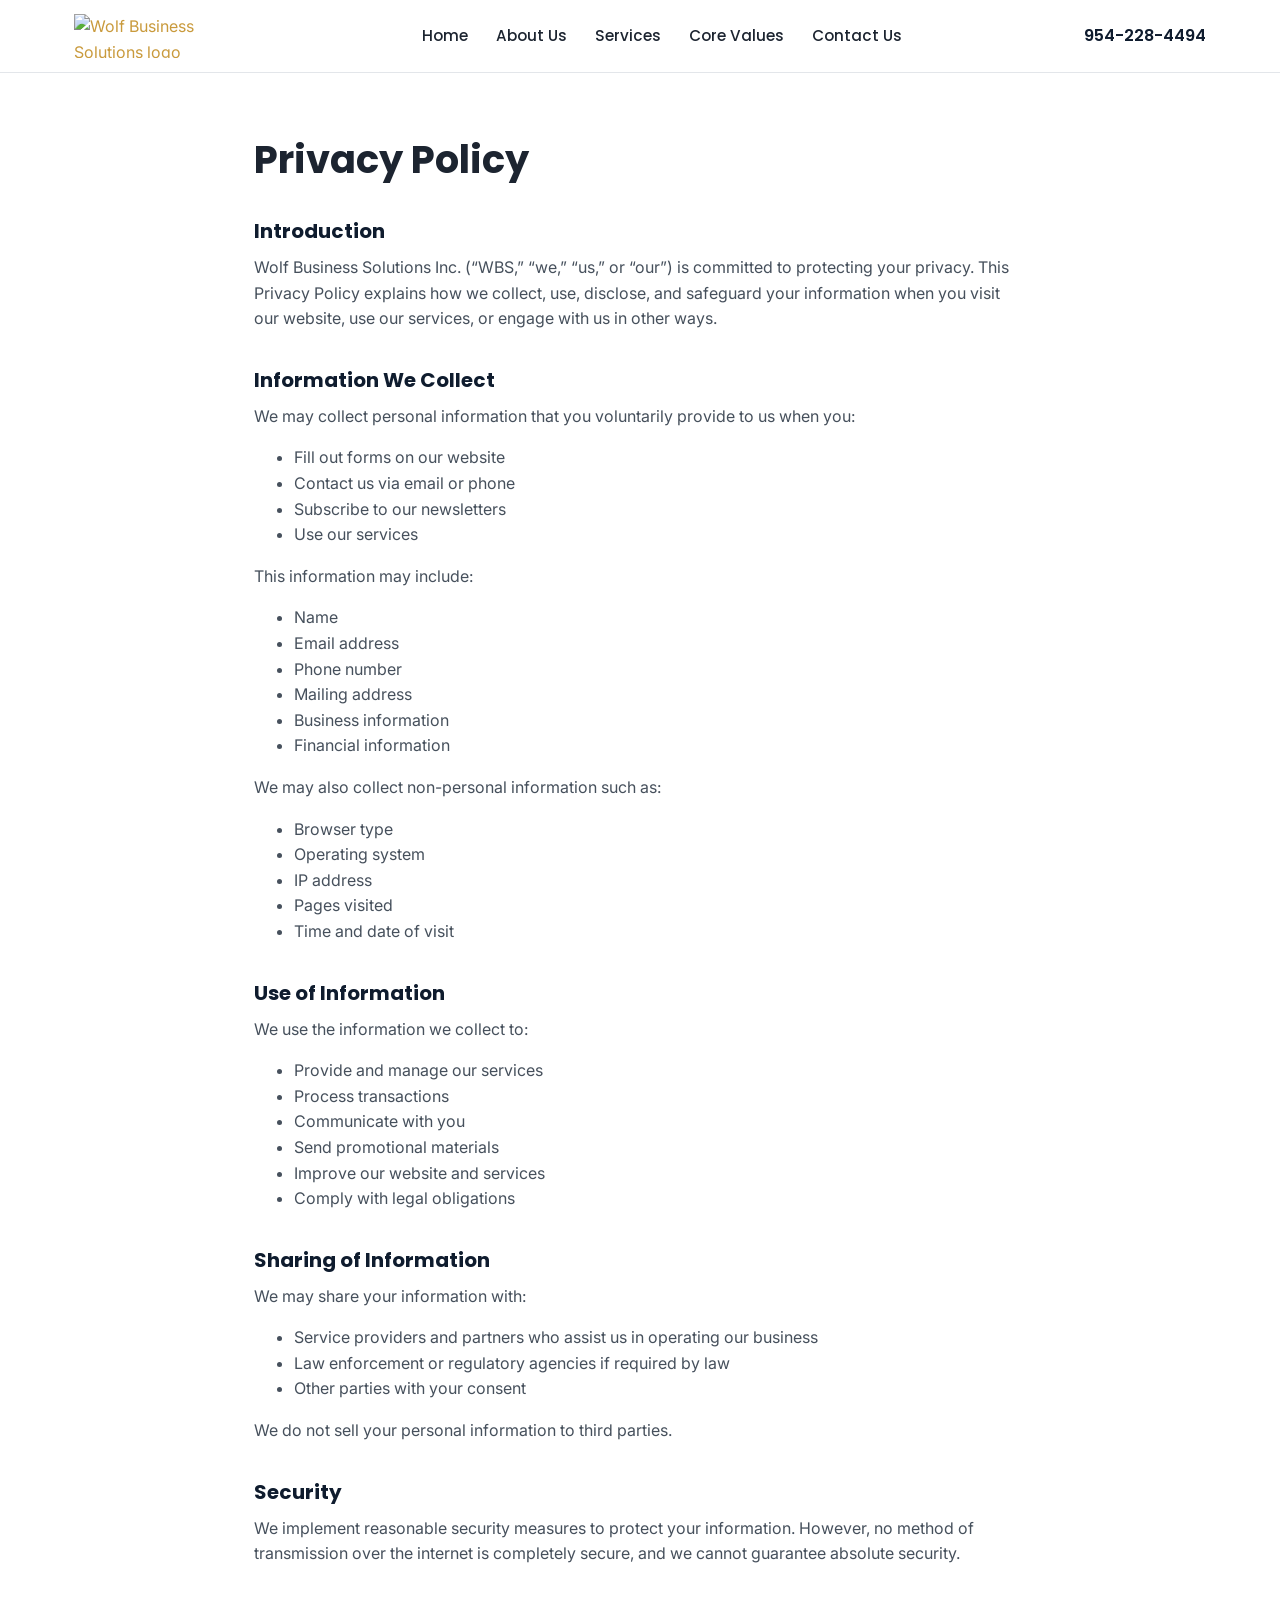
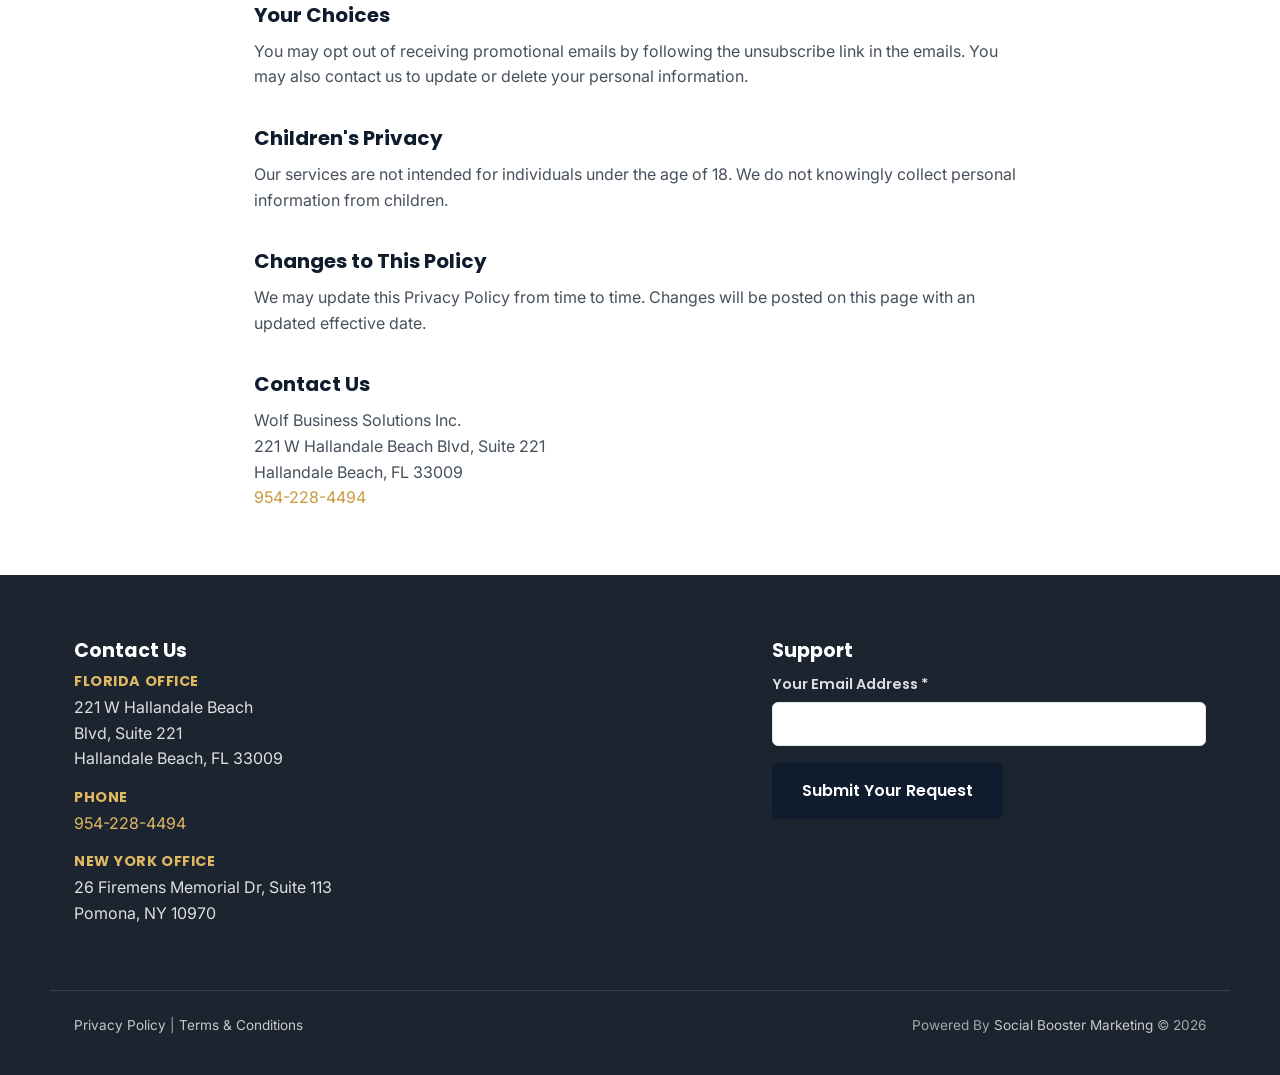
==== privacy-policy.html @ e5ed20e3 "Add privacy policy and terms & conditions pages" ====
<!DOCTYPE html>
<html lang="en">
<head>
<meta charset="UTF-8">
<meta name="viewport" content="width=device-width, initial-scale=1">
<title>Privacy Policy | Wolf Business Solutions</title>
<meta name="description" content="Privacy Policy for Wolf Business Solutions Inc.">
<link rel="canonical" href="https://wolfbusinesssolutions.com/privacy-policy/">
<link rel="icon" href="https://wolfbusinesssolutions.com/wp-content/uploads/2025/12/image-140-1.png" type="image/png">
<link rel="preconnect" href="https://fonts.googleapis.com">
<link rel="preconnect" href="https://fonts.gstatic.com" crossorigin>
<link href="https://fonts.googleapis.com/css2?family=Poppins:wght@400;500;600;700;800&family=Inter:wght@400;500;600&display=swap" rel="stylesheet">
<link rel="stylesheet" href="css/styles.css">
</head>
<body>

<a class="skip-link" href="#content">Skip to content</a>

<header class="site-header">
  <div class="container header-inner">
    <a href="/" class="logo" aria-label="Wolf Business Solutions home">
      <img src="https://wolfbusinesssolutions.com/wp-content/uploads/2025/12/Group-1597883223-3-1.png" alt="Wolf Business Solutions logo" width="180" height="48">
    </a>
    <button class="nav-toggle" id="navToggle" aria-expanded="false" aria-controls="primaryNav" aria-label="Open menu">
      <span></span><span></span><span></span>
    </button>
    <nav class="primary-nav" id="primaryNav" aria-label="Primary">
      <ul>
        <li><a href="/">Home</a></li>
        <li><a href="/#about_us">About Us</a></li>
        <li><a href="/#our_services">Services</a></li>
        <li><a href="/#core_values">Core Values</a></li>
        <li><a href="/#contact_us">Contact Us</a></li>
      </ul>
    </nav>
    <a class="header-phone" href="tel:954-228-4494">954-228-4494</a>
  </div>
</header>

<main id="content">
  <div class="container legal-page">
    <h1>Privacy Policy</h1>

    <h2>Introduction</h2>
    <p>Wolf Business Solutions Inc. (&ldquo;WBS,&rdquo; &ldquo;we,&rdquo; &ldquo;us,&rdquo; or &ldquo;our&rdquo;) is committed to protecting your privacy. This Privacy Policy explains how we collect, use, disclose, and safeguard your information when you visit our website, use our services, or engage with us in other ways.</p>

    <h2>Information We Collect</h2>
    <p>We may collect personal information that you voluntarily provide to us when you:</p>
    <ul>
      <li>Fill out forms on our website</li>
      <li>Contact us via email or phone</li>
      <li>Subscribe to our newsletters</li>
      <li>Use our services</li>
    </ul>

    <p>This information may include:</p>
    <ul>
      <li>Name</li>
      <li>Email address</li>
      <li>Phone number</li>
      <li>Mailing address</li>
      <li>Business information</li>
      <li>Financial information</li>
    </ul>

    <p>We may also collect non-personal information such as:</p>
    <ul>
      <li>Browser type</li>
      <li>Operating system</li>
      <li>IP address</li>
      <li>Pages visited</li>
      <li>Time and date of visit</li>
    </ul>

    <h2>Use of Information</h2>
    <p>We use the information we collect to:</p>
    <ul>
      <li>Provide and manage our services</li>
      <li>Process transactions</li>
      <li>Communicate with you</li>
      <li>Send promotional materials</li>
      <li>Improve our website and services</li>
      <li>Comply with legal obligations</li>
    </ul>

    <h2>Sharing of Information</h2>
    <p>We may share your information with:</p>
    <ul>
      <li>Service providers and partners who assist us in operating our business</li>
      <li>Law enforcement or regulatory agencies if required by law</li>
      <li>Other parties with your consent</li>
    </ul>
    <p>We do not sell your personal information to third parties.</p>

    <h2>Security</h2>
    <p>We implement reasonable security measures to protect your information. However, no method of transmission over the internet is completely secure, and we cannot guarantee absolute security.</p>

    <h2>Your Choices</h2>
    <p>You may opt out of receiving promotional emails by following the unsubscribe link in the emails. You may also contact us to update or delete your personal information.</p>

    <h2>Children's Privacy</h2>
    <p>Our services are not intended for individuals under the age of 18. We do not knowingly collect personal information from children.</p>

    <h2>Changes to This Policy</h2>
    <p>We may update this Privacy Policy from time to time. Changes will be posted on this page with an updated effective date.</p>

    <h2>Contact Us</h2>
    <address>
      Wolf Business Solutions Inc.<br>
      221 W Hallandale Beach Blvd, Suite 221<br>
      Hallandale Beach, FL 33009<br>
      <a href="tel:954-228-4494">954-228-4494</a>
    </address>
  </div>
</main>

<footer class="site-footer">
  <div class="container footer-inner">
    <div class="footer-col">
      <h3>Contact Us</h3>
      <h4>Florida Office</h4>
      <p>221 W Hallandale Beach<br>Blvd, Suite 221<br>Hallandale Beach, FL 33009</p>
      <h4>Phone</h4>
      <p><a href="tel:954-228-4494">954-228-4494</a></p>
      <h4>New York Office</h4>
      <p>26 Firemens Memorial Dr, Suite 113<br>Pomona, NY 10970</p>
    </div>
    <div class="footer-col">
      <h3>Support</h3>
      <form class="wbs-form footer-form" id="supportForm" novalidate>
        <div class="field">
          <label for="supportEmail">Your Email Address <span aria-hidden="true">*</span></label>
          <input type="email" id="supportEmail" name="supportEmail" autocomplete="email" required>
        </div>
        <button type="submit" class="btn btn-secondary">Submit Your Request</button>
        <p class="form-status" id="supportFormStatus" role="status" aria-live="polite"></p>
      </form>
    </div>
  </div>
  <div class="container footer-bottom">
    <p class="footer-links"><a href="privacy-policy.html">Privacy Policy</a> | <a href="terms-conditions.html">Terms &amp; Conditions</a></p>
    <p class="footer-credit">Powered By <a href="https://socialboostermarketing.com/" target="_blank" rel="noopener">Social Booster Marketing</a> &copy; <span id="year">2026</span></p>
  </div>
</footer>

<script src="js/main.js" defer></script>
</body>
</html>
---- css/styles.css ----
/* ==========================================================================
   Wolf Business Solutions -- rebuilt static site
   ========================================================================== */

:root {
  --color-navy: #0f1c2e;
  --color-navy-light: #16283f;
  --color-gold: #c99a3c;
  --color-gold-light: #e0b862;
  --color-white: #ffffff;
  --color-ink: #1c2430;
  --color-body: #46505c;
  --color-bg-alt: #f6f7f9;
  --color-border: #e3e6ea;

  --font-display: 'Poppins', 'Segoe UI', sans-serif;
  --font-body: 'Inter', 'Segoe UI', sans-serif;

  --max-width: 1180px;
  --radius: 10px;
  --shadow: 0 12px 30px rgba(15, 28, 46, 0.10);
}

* { box-sizing: border-box; }
html { scroll-behavior: smooth; }

body {
  margin: 0;
  font-family: var(--font-body);
  color: var(--color-body);
  background: var(--color-white);
  line-height: 1.6;
  -webkit-font-smoothing: antialiased;
}

img { max-width: 100%; height: auto; display: block; }

h1, h2, h3, h4 {
  font-family: var(--font-display);
  color: var(--color-ink);
  margin: 0 0 0.6em;
  line-height: 1.2;
}

p { margin: 0 0 1em; }

a { color: var(--color-gold); text-decoration: none; }
a:hover, a:focus-visible { text-decoration: underline; }

.container {
  max-width: var(--max-width);
  margin-inline: auto;
  padding-inline: 24px;
}

/* Skip link */
.skip-link {
  position: absolute;
  left: -999px;
  top: auto;
  background: var(--color-navy);
  color: var(--color-white);
  padding: 12px 20px;
  z-index: 1000;
  border-radius: 0 0 6px 0;
}
.skip-link:focus {
  left: 0;
  top: 0;
}

/* Focus visibility */
a:focus-visible,
button:focus-visible,
input:focus-visible {
  outline: 3px solid var(--color-gold);
  outline-offset: 2px;
}

/* Buttons */
.btn {
  display: inline-block;
  font-family: var(--font-display);
  font-weight: 600;
  font-size: 1rem;
  padding: 14px 28px;
  border-radius: 6px;
  border: 2px solid transparent;
  cursor: pointer;
  text-decoration: none;
  transition: background-color .15s ease, color .15s ease, border-color .15s ease;
}
.btn-primary {
  background: var(--color-gold);
  color: var(--color-navy);
}
.btn-primary:hover, .btn-primary:focus-visible {
  background: var(--color-gold-light);
  text-decoration: none;
}
.btn-secondary {
  background: var(--color-navy);
  color: var(--color-white);
}
.btn-secondary:hover, .btn-secondary:focus-visible {
  background: var(--color-navy-light);
  text-decoration: none;
}
.btn-block { display: block; width: 100%; text-align: center; }

/* ==========================================================================
   Header
   ========================================================================== */
.site-header {
  position: sticky;
  top: 0;
  z-index: 100;
  background: var(--color-white);
  border-bottom: 1px solid var(--color-border);
}
.header-inner {
  display: flex;
  align-items: center;
  justify-content: space-between;
  gap: 24px;
  padding-block: 14px;
}
.logo img { height: 44px; width: auto; }

.primary-nav ul {
  list-style: none;
  display: flex;
  gap: 28px;
  margin: 0;
  padding: 0;
}
.primary-nav a {
  color: var(--color-ink);
  font-weight: 500;
  font-family: var(--font-display);
  font-size: 0.95rem;
}
.primary-nav a:hover, .primary-nav a:focus-visible { color: var(--color-gold); text-decoration: none; }

.header-phone {
  font-family: var(--font-display);
  font-weight: 600;
  color: var(--color-navy);
  white-space: nowrap;
}

.nav-toggle {
  display: none;
  flex-direction: column;
  justify-content: center;
  gap: 5px;
  width: 40px;
  height: 40px;
  background: none;
  border: none;
  cursor: pointer;
}
.nav-toggle span {
  display: block;
  height: 2px;
  background: var(--color-navy);
  border-radius: 2px;
}

/* ==========================================================================
   Hero
   ========================================================================== */
.hero {
  background: linear-gradient(160deg, var(--color-navy) 0%, var(--color-navy-light) 100%);
  color: var(--color-white);
  padding-block: 72px;
}
.hero-inner {
  display: grid;
  grid-template-columns: 1.1fr 0.9fr;
  gap: 56px;
  align-items: start;
}
.hero-copy h1 {
  color: var(--color-white);
  font-size: clamp(2rem, 4vw, 2.9rem);
  margin-bottom: 0.5em;
}
.hero-accent { color: var(--color-gold-light); }
.hero-copy p {
  color: rgba(255,255,255,0.82);
  font-size: 1.05rem;
  max-width: 46ch;
  margin-bottom: 1.6em;
}

.hero-form-card {
  background: var(--color-white);
  color: var(--color-ink);
  border-radius: var(--radius);
  box-shadow: var(--shadow);
  padding: 32px;
}
.hero-form-card h3 {
  font-size: 1.4rem;
  margin-bottom: 0.4em;
}
.hero-form-card > p {
  font-size: 0.95rem;
  margin-bottom: 1.4em;
}

/* ==========================================================================
   Forms
   ========================================================================== */
.wbs-form .form-row.two-col {
  display: grid;
  grid-template-columns: 1fr 1fr;
  gap: 16px;
}
.field { margin-bottom: 16px; }
.field label {
  display: block;
  font-weight: 600;
  font-size: 0.9rem;
  color: var(--color-ink);
  margin-bottom: 6px;
  font-family: var(--font-display);
}
.field input[type="text"],
.field input[type="email"],
.field input[type="tel"] {
  width: 100%;
  padding: 11px 14px;
  border: 1px solid var(--color-border);
  border-radius: 6px;
  font-size: 1rem;
  font-family: var(--font-body);
  background: var(--color-white);
  color: var(--color-ink);
}
.field input:focus-visible {
  border-color: var(--color-gold);
}
.checkbox-field {
  display: flex;
  align-items: flex-start;
  gap: 10px;
}
.checkbox-field input[type="checkbox"] {
  margin-top: 4px;
  width: 18px;
  height: 18px;
  flex-shrink: 0;
}
.checkbox-field label {
  font-weight: 400;
  font-size: 0.82rem;
  color: var(--color-body);
  font-family: var(--font-body);
}
.form-status {
  font-size: 0.9rem;
  min-height: 1.2em;
  margin-top: 10px;
}
.form-status[data-state="success"] { color: #1b7a3d; }
.form-status[data-state="error"] { color: #b3261e; }

.form-fineprint {
  font-size: 0.75rem;
  color: #7a8291;
  margin-top: 14px;
  margin-bottom: 0;
}
.form-links {
  font-size: 0.8rem;
  margin-top: 10px;
}

/* ==========================================================================
   About
   ========================================================================== */
.about { padding-block: 88px; }
.about-inner {
  display: grid;
  grid-template-columns: 0.85fr 1.15fr;
  gap: 56px;
  align-items: center;
}
.about-media img {
  border-radius: var(--radius);
  box-shadow: var(--shadow);
}
.eyebrow {
  font-family: var(--font-display);
  color: var(--color-gold);
  font-weight: 700;
  letter-spacing: .06em;
  text-transform: uppercase;
  font-size: 0.85rem;
  margin-bottom: 0.5em;
}
.about-copy h2 { font-size: clamp(1.7rem, 3vw, 2.2rem); }
.about-copy h4 {
  margin-top: 1.6em;
  font-size: 1.1rem;
}
.check-list {
  list-style: none;
  padding: 0;
  margin: 0;
  display: grid;
  gap: 12px;
}
.check-list li {
  position: relative;
  padding-left: 30px;
  color: var(--color-body);
}
.check-list li::before {
  content: "";
  position: absolute;
  left: 0;
  top: 0.35em;
  width: 18px;
  height: 18px;
  border-radius: 50%;
  background: var(--color-gold);
  -webkit-mask: url("data:image/svg+xml,%3Csvg xmlns='http://www.w3.org/2000/svg' viewBox='0 0 16 16'%3E%3Cpath d='M6.2 11.2 3 8l-1.2 1.2L6.2 13.6 14.2 5.6 13 4.4z'/%3E%3C/svg%3E") center/60% no-repeat;
  mask: url("data:image/svg+xml,%3Csvg xmlns='http://www.w3.org/2000/svg' viewBox='0 0 16 16'%3E%3Cpath d='M6.2 11.2 3 8l-1.2 1.2L6.2 13.6 14.2 5.6 13 4.4z'/%3E%3C/svg%3E") center/60% no-repeat;
}

/* ==========================================================================
   Services / Core Values
   ========================================================================== */
.services { background: var(--color-bg-alt); padding-block: 88px; }
.core-values { padding-block: 88px; }

.section-heading { text-align: center; max-width: 640px; margin: 0 auto 48px; }
.section-heading h2 { font-size: clamp(1.7rem, 3vw, 2.2rem); }

.services-grid, .values-grid {
  display: grid;
  grid-template-columns: repeat(3, 1fr);
  gap: 24px;
}
.service-card, .value-card {
  background: var(--color-white);
  border: 1px solid var(--color-border);
  border-radius: var(--radius);
  padding: 28px;
  transition: transform .15s ease, box-shadow .15s ease;
}
.services .service-card { background: var(--color-white); }
.service-card:hover, .value-card:hover {
  transform: translateY(-4px);
  box-shadow: var(--shadow);
}
.service-card h3, .value-card h3 {
  font-size: 1.15rem;
  color: var(--color-navy);
  border-left: 3px solid var(--color-gold);
  padding-left: 12px;
}
.service-card p, .value-card p { margin: 0; font-size: 0.95rem; }

.values-cta { text-align: center; margin-top: 48px; }

/* ==========================================================================
   Quote banner
   ========================================================================== */
.quote-banner {
  background: var(--color-navy);
  color: var(--color-white);
  padding-block: 64px;
  text-align: center;
}
.quote-banner blockquote {
  margin: 0 0 20px;
  font-family: var(--font-display);
  font-size: clamp(1.2rem, 2.6vw, 1.6rem);
  font-style: italic;
  max-width: 780px;
  margin-inline: auto;
}
.quote-banner cite {
  display: block;
  margin-top: 14px;
  font-style: normal;
  font-size: 0.95rem;
  color: var(--color-gold-light);
}
.quote-phone {
  display: inline-block;
  margin-top: 12px;
  color: var(--color-gold-light);
  font-family: var(--font-display);
  font-weight: 600;
  font-size: 1.1rem;
}

/* ==========================================================================
   Footer
   ========================================================================== */
.site-footer {
  background: var(--color-ink);
  color: rgba(255,255,255,0.85);
  padding-top: 64px;
}
.footer-inner {
  display: grid;
  grid-template-columns: 1.2fr 0.8fr;
  gap: 48px;
  padding-bottom: 48px;
  border-bottom: 1px solid rgba(255,255,255,0.12);
}
.site-footer h3 {
  color: var(--color-white);
  font-size: 1.2rem;
}
.site-footer h4 {
  color: var(--color-gold-light);
  font-size: 0.9rem;
  text-transform: uppercase;
  letter-spacing: .04em;
  margin-bottom: 0.3em;
  margin-top: 1.2em;
}
.site-footer h4:first-of-type { margin-top: 0.6em; }
.site-footer a { color: var(--color-gold-light); }
.footer-form .field label { color: rgba(255,255,255,0.85); }
.footer-form input {
  background: rgba(255,255,255,0.06);
  border-color: rgba(255,255,255,0.2);
  color: var(--color-white);
}

.footer-bottom {
  display: flex;
  flex-wrap: wrap;
  justify-content: space-between;
  gap: 12px;
  padding-block: 24px;
  font-size: 0.85rem;
  color: rgba(255,255,255,0.6);
}
.footer-bottom a { color: rgba(255,255,255,0.75); }

/* ==========================================================================
   Legal pages
   ========================================================================== */
.legal-page {
  padding-block: 64px;
  max-width: 820px;
  margin-inline: auto;
}
.legal-page h1 { font-size: clamp(1.8rem, 3vw, 2.4rem); margin-bottom: 0.8em; }
.legal-page h2 { font-size: 1.25rem; margin-top: 1.8em; color: var(--color-navy); }
.legal-page address { font-style: normal; }

/* ==========================================================================
   Responsive
   ========================================================================== */
@media (max-width: 960px) {
  .hero-inner { grid-template-columns: 1fr; }
  .about-inner { grid-template-columns: 1fr; }
  .about-media { order: -1; }
  .services-grid, .values-grid { grid-template-columns: repeat(2, 1fr); }
  .footer-inner { grid-template-columns: 1fr; }
}

@media (max-width: 720px) {
  .nav-toggle { display: flex; }
  .primary-nav {
    position: absolute;
    top: 100%;
    left: 0;
    right: 0;
    background: var(--color-white);
    border-bottom: 1px solid var(--color-border);
    max-height: 0;
    overflow: hidden;
    transition: max-height .25s ease;
  }
  .primary-nav.is-open { max-height: 320px; }
  .primary-nav ul {
    flex-direction: column;
    gap: 0;
    padding: 8px 24px 16px;
  }
  .primary-nav li { border-top: 1px solid var(--color-border); }
  .primary-nav a { display: block; padding: 14px 0; }
  .header-phone { display: none; }
  .services-grid, .values-grid { grid-template-columns: 1fr; }
  .wbs-form .form-row.two-col { grid-template-columns: 1fr; }
}

/* Reduced motion */
@media (prefers-reduced-motion: reduce) {
  html { scroll-behavior: auto; }
  * { transition-duration: 0.01ms !important; animation-duration: 0.01ms !important; }
}
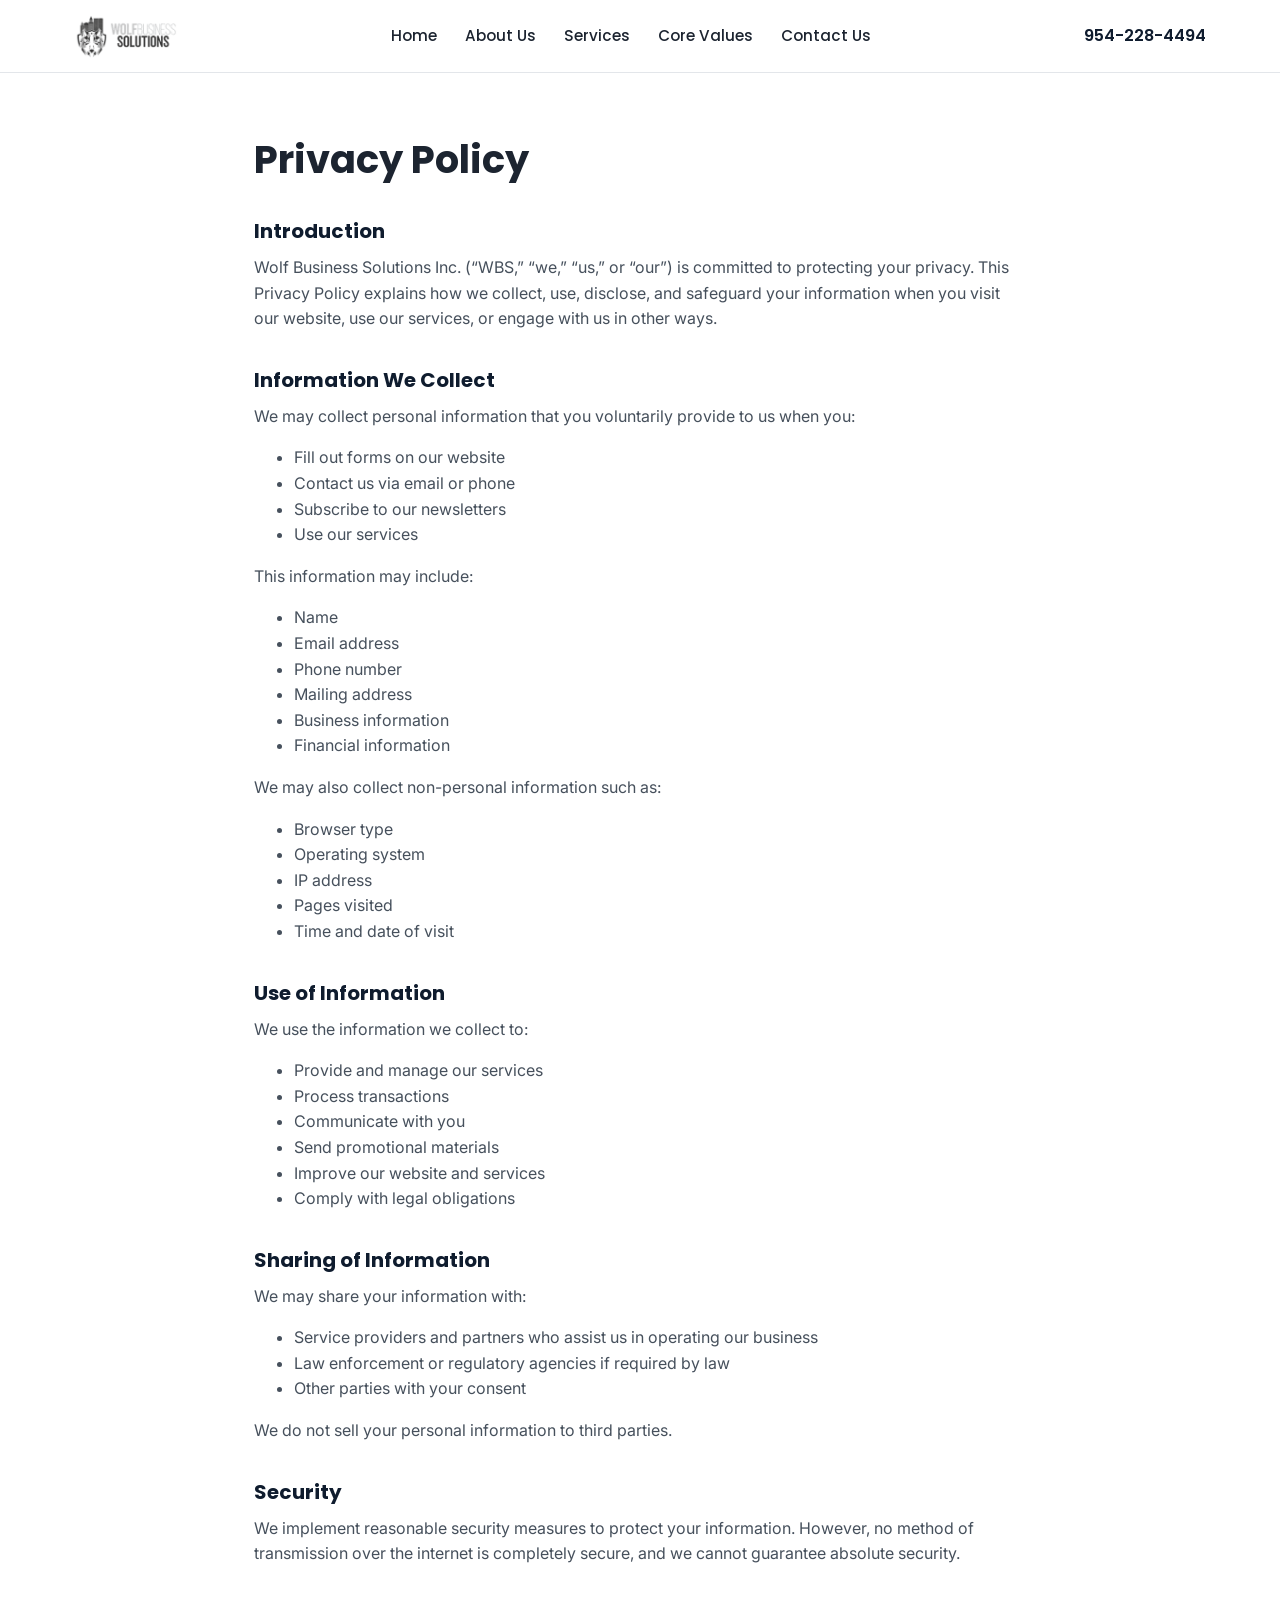
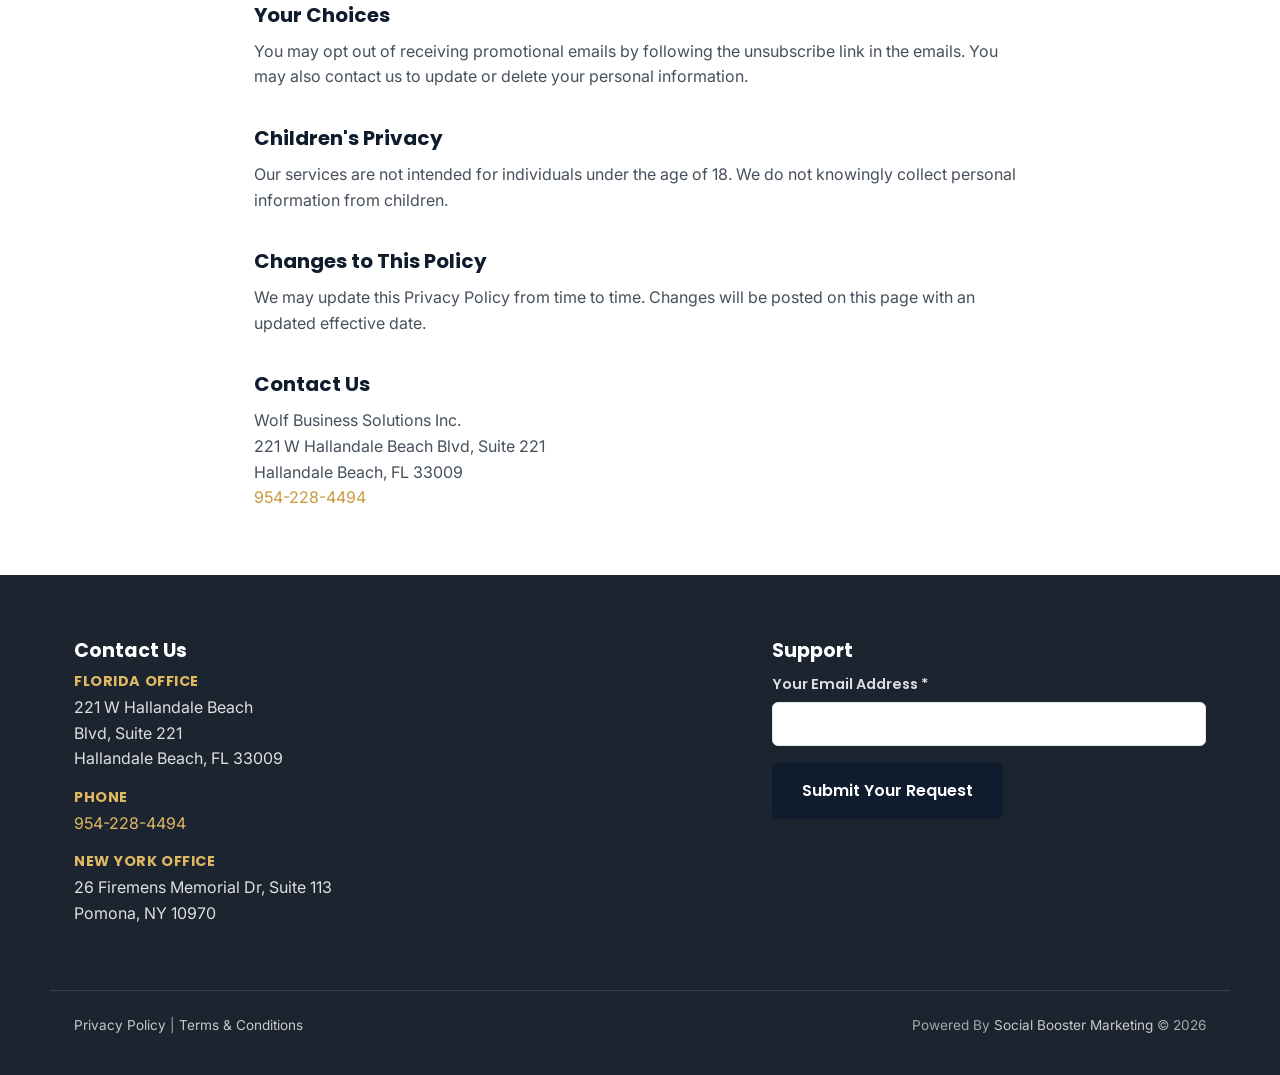
==== commit bbd8e516: "Point legal pages at self-hosted assets, update README" ====
--- a/privacy-policy.html
+++ b/privacy-policy.html
@@ -6,7 +6,7 @@
 <title>Privacy Policy | Wolf Business Solutions</title>
 <meta name="description" content="Privacy Policy for Wolf Business Solutions Inc.">
 <link rel="canonical" href="https://wolfbusinesssolutions.com/privacy-policy/">
-<link rel="icon" href="https://wolfbusinesssolutions.com/wp-content/uploads/2025/12/image-140-1.png" type="image/png">
+<link rel="icon" href="assets/favicon.png" type="image/png">
 <link rel="preconnect" href="https://fonts.googleapis.com">
 <link rel="preconnect" href="https://fonts.gstatic.com" crossorigin>
 <link href="https://fonts.googleapis.com/css2?family=Poppins:wght@400;500;600;700;800&family=Inter:wght@400;500;600&display=swap" rel="stylesheet">
@@ -19,7 +19,7 @@
 <header class="site-header">
   <div class="container header-inner">
     <a href="/" class="logo" aria-label="Wolf Business Solutions home">
-      <img src="https://wolfbusinesssolutions.com/wp-content/uploads/2025/12/Group-1597883223-3-1.png" alt="Wolf Business Solutions logo" width="180" height="48">
+      <img src="assets/logo.webp" alt="Wolf Business Solutions logo" width="180" height="48">
     </a>
     <button class="nav-toggle" id="navToggle" aria-expanded="false" aria-controls="primaryNav" aria-label="Open menu">
       <span></span><span></span><span></span>
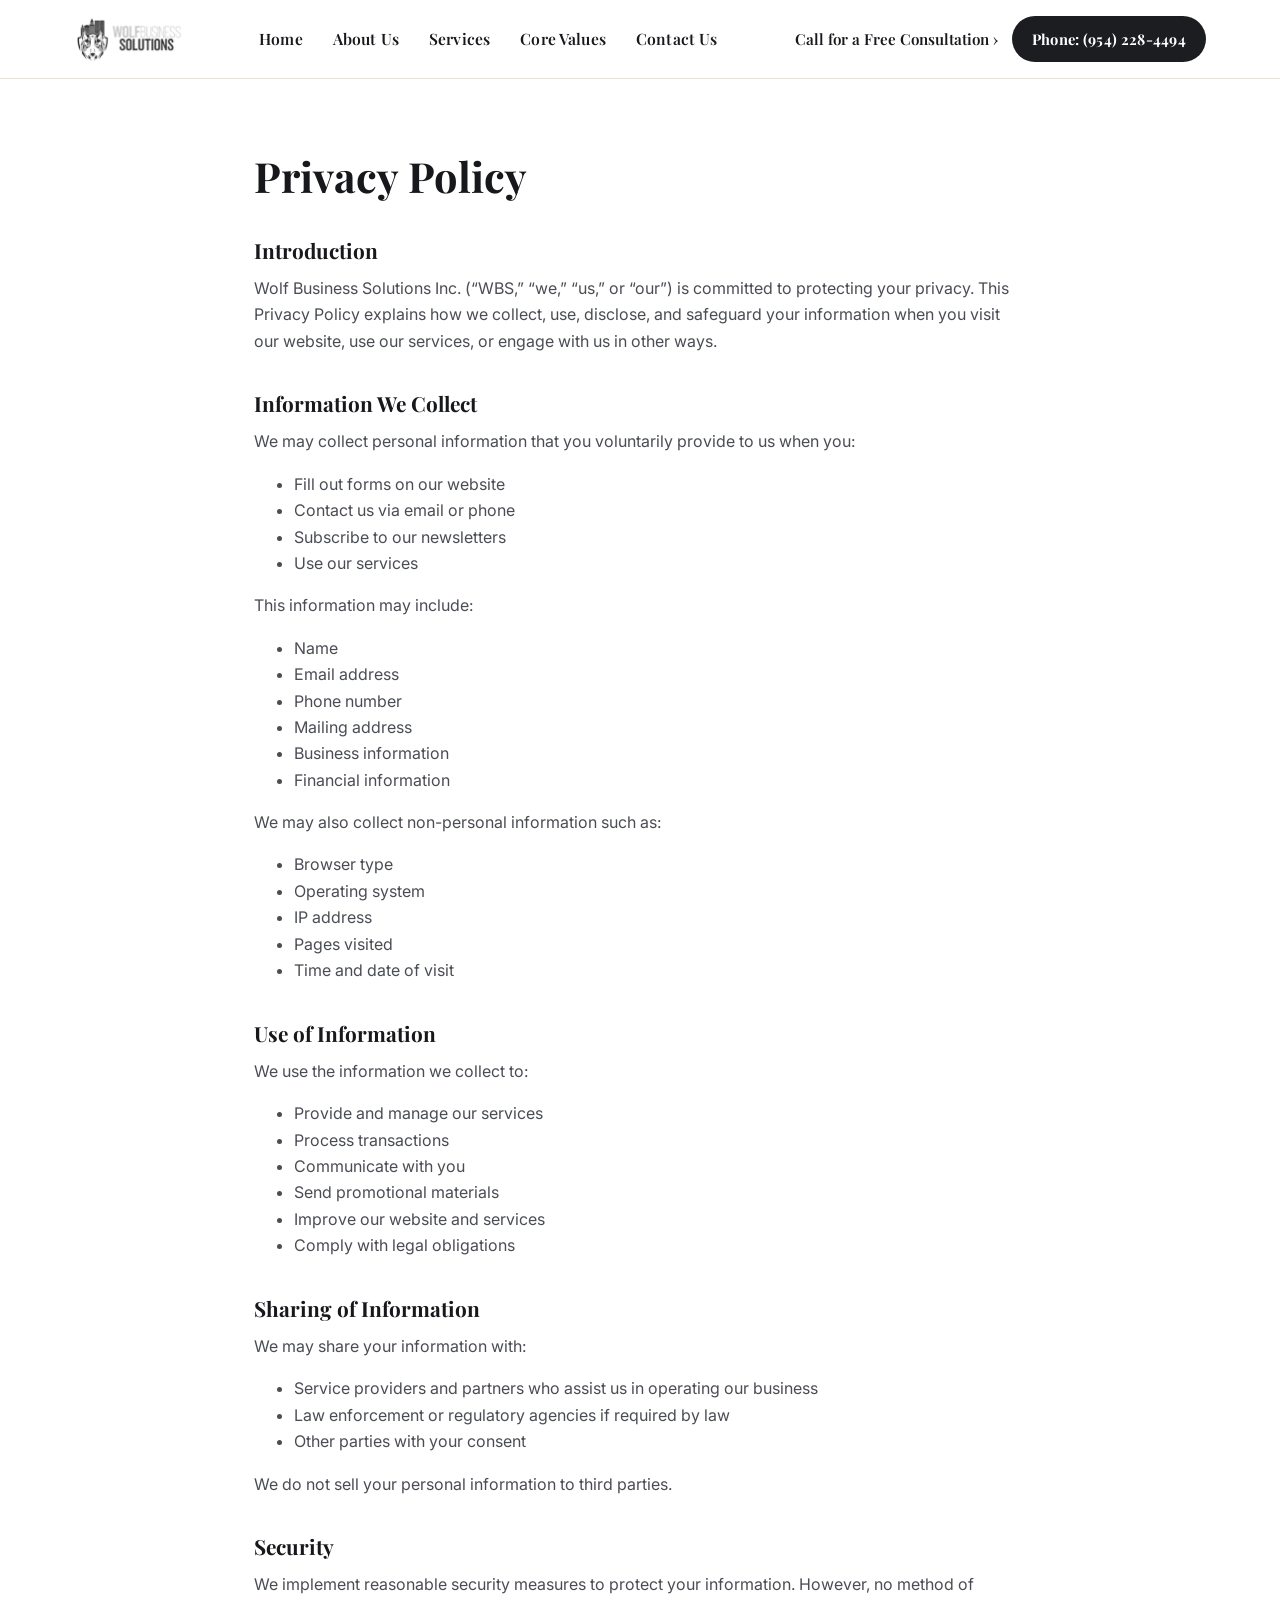
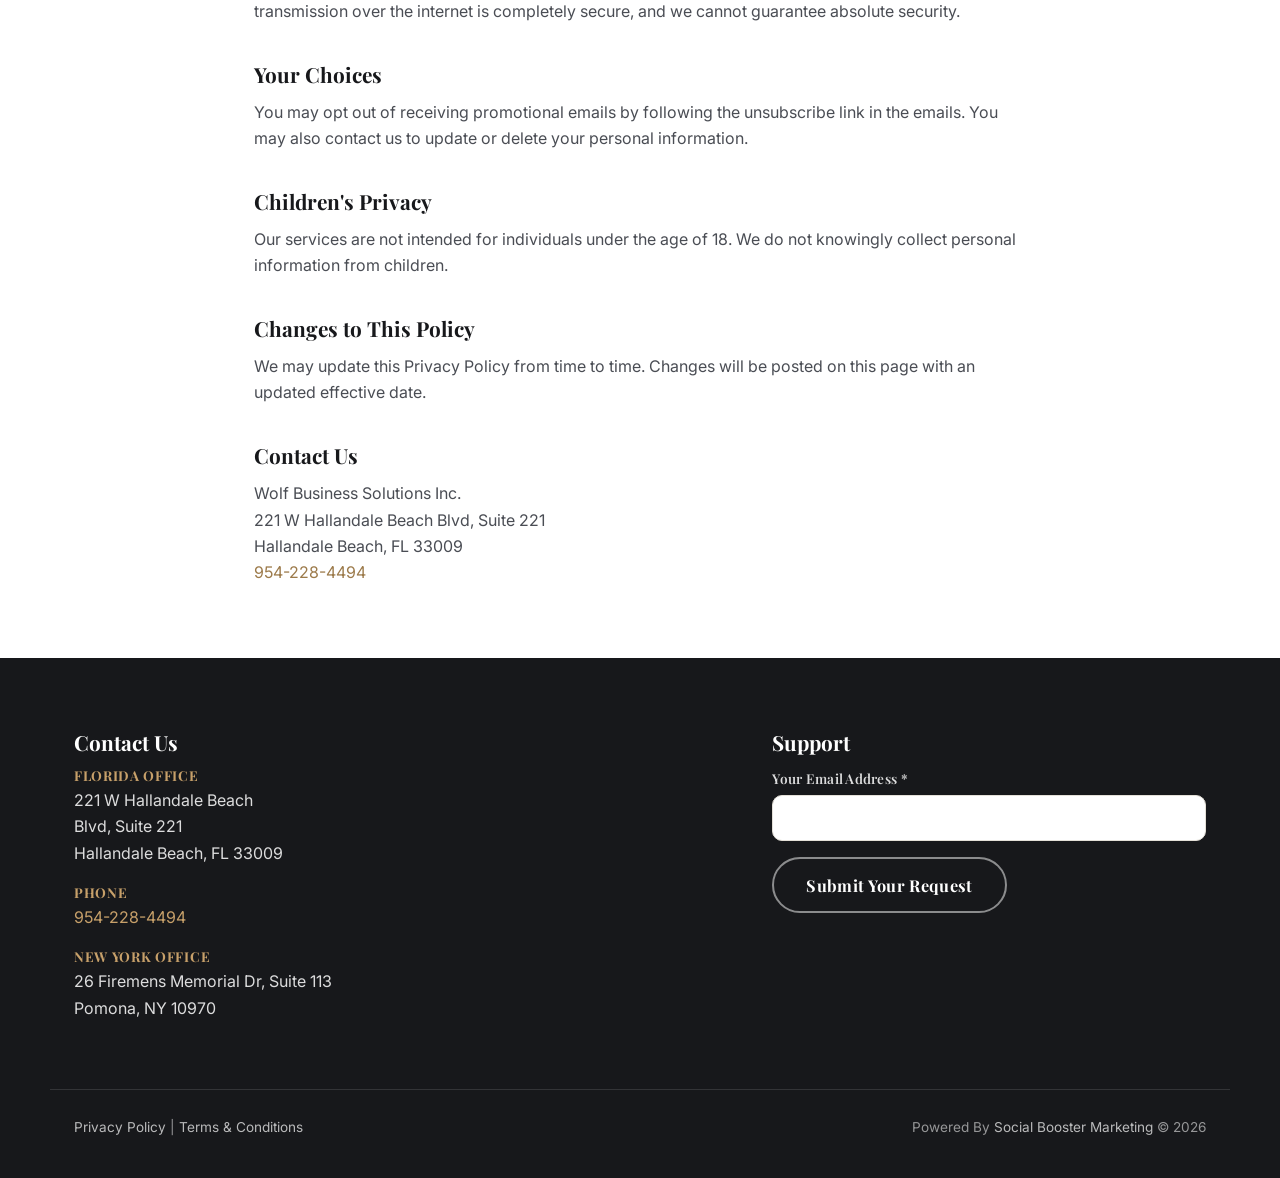
==== commit f194ed86: "Match legal pages to redesigned header (serif font, phone pill)" ====
--- a/privacy-policy.html
+++ b/privacy-policy.html
@@ -9,7 +9,7 @@
 <link rel="icon" href="assets/favicon.png" type="image/png">
 <link rel="preconnect" href="https://fonts.googleapis.com">
 <link rel="preconnect" href="https://fonts.gstatic.com" crossorigin>
-<link href="https://fonts.googleapis.com/css2?family=Poppins:wght@400;500;600;700;800&family=Inter:wght@400;500;600&display=swap" rel="stylesheet">
+<link href="https://fonts.googleapis.com/css2?family=Playfair+Display:wght@600;700;800&family=Inter:wght@400;500;600&display=swap" rel="stylesheet">
 <link rel="stylesheet" href="css/styles.css">
 </head>
 <body>
@@ -33,7 +33,10 @@
         <li><a href="/#contact_us">Contact Us</a></li>
       </ul>
     </nav>
-    <a class="header-phone" href="tel:954-228-4494">954-228-4494</a>
+    <div class="header-cta">
+      <span class="header-tagline">Call for a Free Consultation <span aria-hidden="true">&rsaquo;</span></span>
+      <a class="header-phone-pill" href="tel:954-228-4494">Phone: (954) 228-4494</a>
+    </div>
   </div>
 </header>
 
--- a/css/styles.css
+++ b/css/styles.css
@@ -1,24 +1,28 @@
 /* ==========================================================================
    Wolf Business Solutions -- rebuilt static site
+   Palette: charcoal / cream / white + photography, serif headings
    ========================================================================== */
 
 :root {
-  --color-navy: #0f1c2e;
-  --color-navy-light: #16283f;
-  --color-gold: #c99a3c;
-  --color-gold-light: #e0b862;
+  --color-ink: #17181b;
+  --color-charcoal: #1c1d21;
+  --color-charcoal-soft: #24262b;
+  --color-cream: #faf7f2;
   --color-white: #ffffff;
-  --color-ink: #1c2430;
-  --color-body: #46505c;
-  --color-bg-alt: #f6f7f9;
-  --color-border: #e3e6ea;
-
-  --font-display: 'Poppins', 'Segoe UI', sans-serif;
+  --color-body: #4a4d54;
+  --color-bg-alt: #f4f1ec;
+  --color-border: #e4e0d8;
+  --color-accent: #9c7a4a;
+  --color-accent-light: #c7a06a;
+
+  --font-display: 'Playfair Display', 'Georgia', serif;
   --font-body: 'Inter', 'Segoe UI', sans-serif;
 
   --max-width: 1180px;
-  --radius: 10px;
-  --shadow: 0 12px 30px rgba(15, 28, 46, 0.10);
+  --radius: 16px;
+  --radius-sm: 10px;
+  --shadow: 0 20px 45px rgba(15, 15, 20, 0.16);
+  --shadow-soft: 0 10px 28px rgba(15, 15, 20, 0.10);
 }
 
 * { box-sizing: border-box; }
@@ -29,7 +33,7 @@
   font-family: var(--font-body);
   color: var(--color-body);
   background: var(--color-white);
-  line-height: 1.6;
+  line-height: 1.65;
   -webkit-font-smoothing: antialiased;
 }
 
@@ -39,12 +43,13 @@
   font-family: var(--font-display);
   color: var(--color-ink);
   margin: 0 0 0.6em;
-  line-height: 1.2;
+  line-height: 1.18;
+  font-weight: 700;
 }
 
 p { margin: 0 0 1em; }
 
-a { color: var(--color-gold); text-decoration: none; }
+a { color: var(--color-accent); text-decoration: none; }
 a:hover, a:focus-visible { text-decoration: underline; }
 
 .container {
@@ -58,7 +63,7 @@
   position: absolute;
   left: -999px;
   top: auto;
-  background: var(--color-navy);
+  background: var(--color-charcoal);
   color: var(--color-white);
   padding: 12px 20px;
   z-index: 1000;
@@ -73,7 +78,7 @@
 a:focus-visible,
 button:focus-visible,
 input:focus-visible {
-  outline: 3px solid var(--color-gold);
+  outline: 3px solid var(--color-accent-light);
   outline-offset: 2px;
 }
 
@@ -81,29 +86,33 @@
 .btn {
   display: inline-block;
   font-family: var(--font-display);
-  font-weight: 600;
-  font-size: 1rem;
-  padding: 14px 28px;
-  border-radius: 6px;
+  font-weight: 700;
+  font-size: 1.02rem;
+  letter-spacing: 0.02em;
+  padding: 15px 32px;
+  border-radius: 999px;
   border: 2px solid transparent;
   cursor: pointer;
   text-decoration: none;
-  transition: background-color .15s ease, color .15s ease, border-color .15s ease;
+  transition: background-color .15s ease, color .15s ease, border-color .15s ease, transform .15s ease;
 }
 .btn-primary {
-  background: var(--color-gold);
-  color: var(--color-navy);
+  background: var(--color-charcoal);
+  color: var(--color-white);
+  box-shadow: var(--shadow-soft);
 }
 .btn-primary:hover, .btn-primary:focus-visible {
-  background: var(--color-gold-light);
+  background: var(--color-ink);
   text-decoration: none;
+  transform: translateY(-1px);
 }
 .btn-secondary {
-  background: var(--color-navy);
-  color: var(--color-white);
+  background: transparent;
+  color: var(--color-white);
+  border-color: rgba(255,255,255,0.5);
 }
 .btn-secondary:hover, .btn-secondary:focus-visible {
-  background: var(--color-navy-light);
+  background: rgba(255,255,255,0.1);
   text-decoration: none;
 }
 .btn-block { display: block; width: 100%; text-align: center; }
@@ -123,30 +132,52 @@
   align-items: center;
   justify-content: space-between;
   gap: 24px;
-  padding-block: 14px;
-}
-.logo img { height: 44px; width: auto; }
+  padding-block: 16px;
+}
+.logo img { height: 46px; width: auto; }
 
 .primary-nav ul {
   list-style: none;
   display: flex;
-  gap: 28px;
+  gap: 30px;
   margin: 0;
   padding: 0;
 }
 .primary-nav a {
   color: var(--color-ink);
-  font-weight: 500;
-  font-family: var(--font-display);
+  font-weight: 600;
+  font-family: var(--font-display);
+  font-size: 0.98rem;
+  letter-spacing: 0.01em;
+}
+.primary-nav a:hover, .primary-nav a:focus-visible { color: var(--color-accent); text-decoration: none; }
+
+.header-cta {
+  display: flex;
+  align-items: center;
+  gap: 14px;
+  white-space: nowrap;
+}
+.header-tagline {
+  font-family: var(--font-display);
+  font-weight: 600;
+  color: var(--color-ink);
   font-size: 0.95rem;
 }
-.primary-nav a:hover, .primary-nav a:focus-visible { color: var(--color-gold); text-decoration: none; }
-
-.header-phone {
-  font-family: var(--font-display);
-  font-weight: 600;
-  color: var(--color-navy);
-  white-space: nowrap;
+.header-phone-pill {
+  display: inline-block;
+  background: var(--color-charcoal);
+  color: var(--color-white);
+  font-family: var(--font-display);
+  font-weight: 700;
+  font-size: 0.92rem;
+  letter-spacing: 0.02em;
+  padding: 11px 20px;
+  border-radius: 999px;
+}
+.header-phone-pill:hover, .header-phone-pill:focus-visible {
+  background: var(--color-ink);
+  text-decoration: none;
 }
 
 .nav-toggle {
@@ -163,17 +194,23 @@
 .nav-toggle span {
   display: block;
   height: 2px;
-  background: var(--color-navy);
+  background: var(--color-ink);
   border-radius: 2px;
 }
 
 /* ==========================================================================
-   Hero
+   Hero -- full-bleed photo with dark overlay
    ========================================================================== */
 .hero {
-  background: linear-gradient(160deg, var(--color-navy) 0%, var(--color-navy-light) 100%);
-  color: var(--color-white);
-  padding-block: 72px;
+  position: relative;
+  color: var(--color-white);
+  padding-block: 96px;
+  background-image:
+    linear-gradient(160deg, rgba(12,12,15,0.88) 0%, rgba(12,12,15,0.72) 55%, rgba(12,12,15,0.85) 100%),
+    url("../assets/about-photo.webp");
+  background-size: cover;
+  background-position: center 25%;
+  background-repeat: no-repeat;
 }
 .hero-inner {
   display: grid;
@@ -183,31 +220,34 @@
 }
 .hero-copy h1 {
   color: var(--color-white);
-  font-size: clamp(2rem, 4vw, 2.9rem);
+  font-size: clamp(2.2rem, 4.4vw, 3.4rem);
   margin-bottom: 0.5em;
 }
-.hero-accent { color: var(--color-gold-light); }
+.hero-accent { color: var(--color-accent-light); }
 .hero-copy p {
-  color: rgba(255,255,255,0.82);
-  font-size: 1.05rem;
-  max-width: 46ch;
-  margin-bottom: 1.6em;
+  color: rgba(255,255,255,0.86);
+  font-size: 1.08rem;
+  max-width: 48ch;
+  margin-bottom: 1.8em;
 }
 
 .hero-form-card {
-  background: var(--color-white);
-  color: var(--color-ink);
+  background: var(--color-charcoal);
+  color: var(--color-white);
   border-radius: var(--radius);
   box-shadow: var(--shadow);
-  padding: 32px;
+  padding: 36px;
+  border: 1px solid rgba(255,255,255,0.08);
 }
 .hero-form-card h3 {
-  font-size: 1.4rem;
+  color: var(--color-white);
+  font-size: 1.5rem;
   margin-bottom: 0.4em;
 }
 .hero-form-card > p {
-  font-size: 0.95rem;
-  margin-bottom: 1.4em;
+  color: rgba(255,255,255,0.75);
+  font-size: 0.96rem;
+  margin-bottom: 1.5em;
 }
 
 /* ==========================================================================
@@ -222,25 +262,27 @@
 .field label {
   display: block;
   font-weight: 600;
-  font-size: 0.9rem;
-  color: var(--color-ink);
+  font-size: 0.85rem;
+  color: var(--color-white);
   margin-bottom: 6px;
   font-family: var(--font-display);
-}
+  letter-spacing: 0.02em;
+}
+.footer-form .field label { color: rgba(255,255,255,0.85); }
 .field input[type="text"],
 .field input[type="email"],
 .field input[type="tel"] {
   width: 100%;
-  padding: 11px 14px;
+  padding: 12px 14px;
   border: 1px solid var(--color-border);
-  border-radius: 6px;
+  border-radius: var(--radius-sm);
   font-size: 1rem;
   font-family: var(--font-body);
   background: var(--color-white);
   color: var(--color-ink);
 }
 .field input:focus-visible {
-  border-color: var(--color-gold);
+  border-color: var(--color-accent);
 }
 .checkbox-field {
   display: flex;
@@ -255,21 +297,22 @@
 }
 .checkbox-field label {
   font-weight: 400;
-  font-size: 0.82rem;
-  color: var(--color-body);
+  font-size: 0.8rem;
+  color: rgba(255,255,255,0.72);
   font-family: var(--font-body);
 }
+.footer-form .checkbox-field label { color: rgba(255,255,255,0.72); }
 .form-status {
   font-size: 0.9rem;
   min-height: 1.2em;
   margin-top: 10px;
 }
-.form-status[data-state="success"] { color: #1b7a3d; }
-.form-status[data-state="error"] { color: #b3261e; }
+.form-status[data-state="success"] { color: #7fd39a; }
+.form-status[data-state="error"] { color: #e2938c; }
 
 .form-fineprint {
-  font-size: 0.75rem;
-  color: #7a8291;
+  font-size: 0.74rem;
+  color: rgba(255,255,255,0.5);
   margin-top: 14px;
   margin-bottom: 0;
 }
@@ -277,15 +320,16 @@
   font-size: 0.8rem;
   margin-top: 10px;
 }
+.form-links a { color: var(--color-accent-light); }
 
 /* ==========================================================================
    About
    ========================================================================== */
-.about { padding-block: 88px; }
+.about { padding-block: 100px; }
 .about-inner {
   display: grid;
   grid-template-columns: 0.85fr 1.15fr;
-  gap: 56px;
+  gap: 64px;
   align-items: center;
 }
 .about-media img {
@@ -294,28 +338,28 @@
 }
 .eyebrow {
   font-family: var(--font-display);
-  color: var(--color-gold);
+  color: var(--color-accent);
   font-weight: 700;
-  letter-spacing: .06em;
+  letter-spacing: .08em;
   text-transform: uppercase;
   font-size: 0.85rem;
-  margin-bottom: 0.5em;
-}
-.about-copy h2 { font-size: clamp(1.7rem, 3vw, 2.2rem); }
+  margin-bottom: 0.6em;
+}
+.about-copy h2 { font-size: clamp(1.8rem, 3.2vw, 2.4rem); }
 .about-copy h4 {
   margin-top: 1.6em;
-  font-size: 1.1rem;
+  font-size: 1.15rem;
 }
 .check-list {
   list-style: none;
   padding: 0;
   margin: 0;
   display: grid;
-  gap: 12px;
+  gap: 14px;
 }
 .check-list li {
   position: relative;
-  padding-left: 30px;
+  padding-left: 32px;
   color: var(--color-body);
 }
 .check-list li::before {
@@ -323,82 +367,152 @@
   position: absolute;
   left: 0;
   top: 0.35em;
-  width: 18px;
-  height: 18px;
+  width: 20px;
+  height: 20px;
   border-radius: 50%;
-  background: var(--color-gold);
-  -webkit-mask: url("data:image/svg+xml,%3Csvg xmlns='http://www.w3.org/2000/svg' viewBox='0 0 16 16'%3E%3Cpath d='M6.2 11.2 3 8l-1.2 1.2L6.2 13.6 14.2 5.6 13 4.4z'/%3E%3C/svg%3E") center/60% no-repeat;
-  mask: url("data:image/svg+xml,%3Csvg xmlns='http://www.w3.org/2000/svg' viewBox='0 0 16 16'%3E%3Cpath d='M6.2 11.2 3 8l-1.2 1.2L6.2 13.6 14.2 5.6 13 4.4z'/%3E%3C/svg%3E") center/60% no-repeat;
-}
-
-/* ==========================================================================
-   Services / Core Values
-   ========================================================================== */
-.services { background: var(--color-bg-alt); padding-block: 88px; }
-.core-values { padding-block: 88px; }
-
-.section-heading { text-align: center; max-width: 640px; margin: 0 auto 48px; }
-.section-heading h2 { font-size: clamp(1.7rem, 3vw, 2.2rem); }
-
-.services-grid, .values-grid {
-  display: grid;
-  grid-template-columns: repeat(3, 1fr);
-  gap: 24px;
-}
-.service-card, .value-card {
-  background: var(--color-white);
-  border: 1px solid var(--color-border);
+  background: var(--color-accent);
+  -webkit-mask: url("data:image/svg+xml,%3Csvg xmlns='http://www.w3.org/2000/svg' viewBox='0 0 16 16'%3E%3Cpath d='M6.2 11.2 3 8l-1.2 1.2L6.2 13.6 14.2 5.6 13 4.4z'/%3E%3C/svg%3E") center/55% no-repeat;
+  mask: url("data:image/svg+xml,%3Csvg xmlns='http://www.w3.org/2000/svg' viewBox='0 0 16 16'%3E%3Cpath d='M6.2 11.2 3 8l-1.2 1.2L6.2 13.6 14.2 5.6 13 4.4z'/%3E%3C/svg%3E") center/55% no-repeat;
+}
+
+/* ==========================================================================
+   Services -- full-bleed photo backdrop, two-part cards
+   ========================================================================== */
+.services {
+  position: relative;
+  color: var(--color-white);
+  padding-block: 104px;
+  background-image:
+    linear-gradient(180deg, rgba(10,10,12,0.90) 0%, rgba(10,10,12,0.80) 100%),
+    url("../assets/about-photo.webp");
+  background-size: cover;
+  background-position: center 30%;
+  background-repeat: no-repeat;
+}
+.services .section-heading h2,
+.services .eyebrow { color: var(--color-white); }
+.services .eyebrow { color: var(--color-accent-light); }
+
+.services-grid,
+.values-grid {
+  display: flex;
+  flex-wrap: wrap;
+  justify-content: center;
+  gap: 28px;
+}
+
+.service-card {
+  flex: 1 1 380px;
+  max-width: 420px;
   border-radius: var(--radius);
-  padding: 28px;
-  transition: transform .15s ease, box-shadow .15s ease;
-}
-.services .service-card { background: var(--color-white); }
-.service-card:hover, .value-card:hover {
-  transform: translateY(-4px);
+  overflow: hidden;
   box-shadow: var(--shadow);
-}
-.service-card h3, .value-card h3 {
-  font-size: 1.15rem;
-  color: var(--color-navy);
-  border-left: 3px solid var(--color-gold);
-  padding-left: 12px;
-}
-.service-card p, .value-card p { margin: 0; font-size: 0.95rem; }
-
-.values-cta { text-align: center; margin-top: 48px; }
+  transition: transform .18s ease;
+}
+.service-card:hover { transform: translateY(-4px); }
+.service-card-title {
+  background: var(--color-cream);
+  padding: 22px 30px;
+}
+.service-card-title h3 {
+  margin: 0;
+  font-size: 1.2rem;
+  color: var(--color-ink);
+}
+.service-card-body {
+  background: rgba(28, 29, 33, 0.55);
+  backdrop-filter: blur(3px);
+  border: 1px solid rgba(255,255,255,0.22);
+  border-top: none;
+  padding: 24px 30px 28px;
+}
+.service-card-body p {
+  margin: 0;
+  color: rgba(255,255,255,0.92);
+  font-size: 0.98rem;
+}
+
+/* ==========================================================================
+   Core Values -- light photographic backdrop, dark solid cards
+   ========================================================================== */
+.core-values {
+  position: relative;
+  padding-block: 104px;
+  background-image:
+    linear-gradient(180deg, rgba(250,247,242,0.94) 0%, rgba(244,241,236,0.97) 100%),
+    url("../assets/about-photo.webp");
+  background-size: cover;
+  background-position: center 20%;
+  background-repeat: no-repeat;
+}
+
+.section-heading { text-align: center; max-width: 640px; margin: 0 auto 52px; }
+.section-heading h2 { font-size: clamp(1.8rem, 3.2vw, 2.4rem); }
+
+.value-card {
+  flex: 1 1 300px;
+  max-width: 340px;
+  background: var(--color-charcoal);
+  color: var(--color-white);
+  border-radius: var(--radius);
+  padding: 32px 28px;
+  text-align: center;
+  box-shadow: var(--shadow-soft);
+}
+.value-card h3 {
+  color: var(--color-white);
+  font-size: 1.2rem;
+  border-left: none;
+  padding-left: 0;
+}
+.value-card p {
+  margin: 0;
+  color: rgba(255,255,255,0.78);
+  font-size: 0.96rem;
+}
+
+.values-cta { text-align: center; margin-top: 56px; }
+.values-cta .btn-primary {
+  background: var(--color-charcoal);
+}
 
 /* ==========================================================================
    Quote banner
    ========================================================================== */
 .quote-banner {
-  background: var(--color-navy);
-  color: var(--color-white);
-  padding-block: 64px;
+  background: var(--color-ink);
+  color: var(--color-white);
+  padding-block: 76px;
   text-align: center;
 }
 .quote-banner blockquote {
   margin: 0 0 20px;
   font-family: var(--font-display);
-  font-size: clamp(1.2rem, 2.6vw, 1.6rem);
+  font-size: clamp(1.3rem, 2.8vw, 1.7rem);
   font-style: italic;
   max-width: 780px;
   margin-inline: auto;
 }
 .quote-banner cite {
   display: block;
-  margin-top: 14px;
+  margin-top: 16px;
   font-style: normal;
   font-size: 0.95rem;
-  color: var(--color-gold-light);
+  color: var(--color-accent-light);
+  letter-spacing: 0.03em;
 }
 .quote-phone {
   display: inline-block;
-  margin-top: 12px;
-  color: var(--color-gold-light);
-  font-family: var(--font-display);
-  font-weight: 600;
-  font-size: 1.1rem;
-}
+  margin-top: 16px;
+  color: var(--color-white);
+  font-family: var(--font-display);
+  font-weight: 700;
+  font-size: 1.15rem;
+  background: var(--color-charcoal);
+  padding: 12px 26px;
+  border-radius: 999px;
+}
+.quote-phone:hover, .quote-phone:focus-visible { background: var(--color-charcoal-soft); text-decoration: none; }
 
 /* ==========================================================================
    Footer
@@ -406,30 +520,30 @@
 .site-footer {
   background: var(--color-ink);
   color: rgba(255,255,255,0.85);
-  padding-top: 64px;
+  padding-top: 72px;
 }
 .footer-inner {
   display: grid;
   grid-template-columns: 1.2fr 0.8fr;
   gap: 48px;
-  padding-bottom: 48px;
+  padding-bottom: 52px;
   border-bottom: 1px solid rgba(255,255,255,0.12);
 }
 .site-footer h3 {
   color: var(--color-white);
-  font-size: 1.2rem;
+  font-size: 1.3rem;
 }
 .site-footer h4 {
-  color: var(--color-gold-light);
-  font-size: 0.9rem;
+  color: var(--color-accent-light);
+  font-size: 0.85rem;
+  font-family: var(--font-display);
   text-transform: uppercase;
-  letter-spacing: .04em;
+  letter-spacing: .05em;
   margin-bottom: 0.3em;
-  margin-top: 1.2em;
+  margin-top: 1.3em;
 }
 .site-footer h4:first-of-type { margin-top: 0.6em; }
-.site-footer a { color: var(--color-gold-light); }
-.footer-form .field label { color: rgba(255,255,255,0.85); }
+.site-footer a { color: var(--color-accent-light); }
 .footer-form input {
   background: rgba(255,255,255,0.06);
   border-color: rgba(255,255,255,0.2);
@@ -441,22 +555,22 @@
   flex-wrap: wrap;
   justify-content: space-between;
   gap: 12px;
-  padding-block: 24px;
+  padding-block: 26px;
   font-size: 0.85rem;
-  color: rgba(255,255,255,0.6);
-}
-.footer-bottom a { color: rgba(255,255,255,0.75); }
+  color: rgba(255,255,255,0.55);
+}
+.footer-bottom a { color: rgba(255,255,255,0.7); }
 
 /* ==========================================================================
    Legal pages
    ========================================================================== */
 .legal-page {
-  padding-block: 64px;
+  padding-block: 72px;
   max-width: 820px;
   margin-inline: auto;
 }
-.legal-page h1 { font-size: clamp(1.8rem, 3vw, 2.4rem); margin-bottom: 0.8em; }
-.legal-page h2 { font-size: 1.25rem; margin-top: 1.8em; color: var(--color-navy); }
+.legal-page h1 { font-size: clamp(1.9rem, 3.4vw, 2.6rem); margin-bottom: 0.8em; }
+.legal-page h2 { font-size: 1.3rem; margin-top: 1.8em; color: var(--color-ink); }
 .legal-page address { font-style: normal; }
 
 /* ==========================================================================
@@ -466,8 +580,8 @@
   .hero-inner { grid-template-columns: 1fr; }
   .about-inner { grid-template-columns: 1fr; }
   .about-media { order: -1; }
-  .services-grid, .values-grid { grid-template-columns: repeat(2, 1fr); }
   .footer-inner { grid-template-columns: 1fr; }
+  .service-card, .value-card { max-width: 460px; }
 }
 
 @media (max-width: 720px) {
@@ -491,9 +605,10 @@
   }
   .primary-nav li { border-top: 1px solid var(--color-border); }
   .primary-nav a { display: block; padding: 14px 0; }
-  .header-phone { display: none; }
-  .services-grid, .values-grid { grid-template-columns: 1fr; }
-  .wbs-form .form-row.two-col { grid-template-columns: 1fr; }
+  .header-tagline { display: none; }
+  .hero { padding-block: 64px; }
+  .services, .core-values { padding-block: 72px; }
+  .about { padding-block: 72px; }
 }
 
 /* Reduced motion */
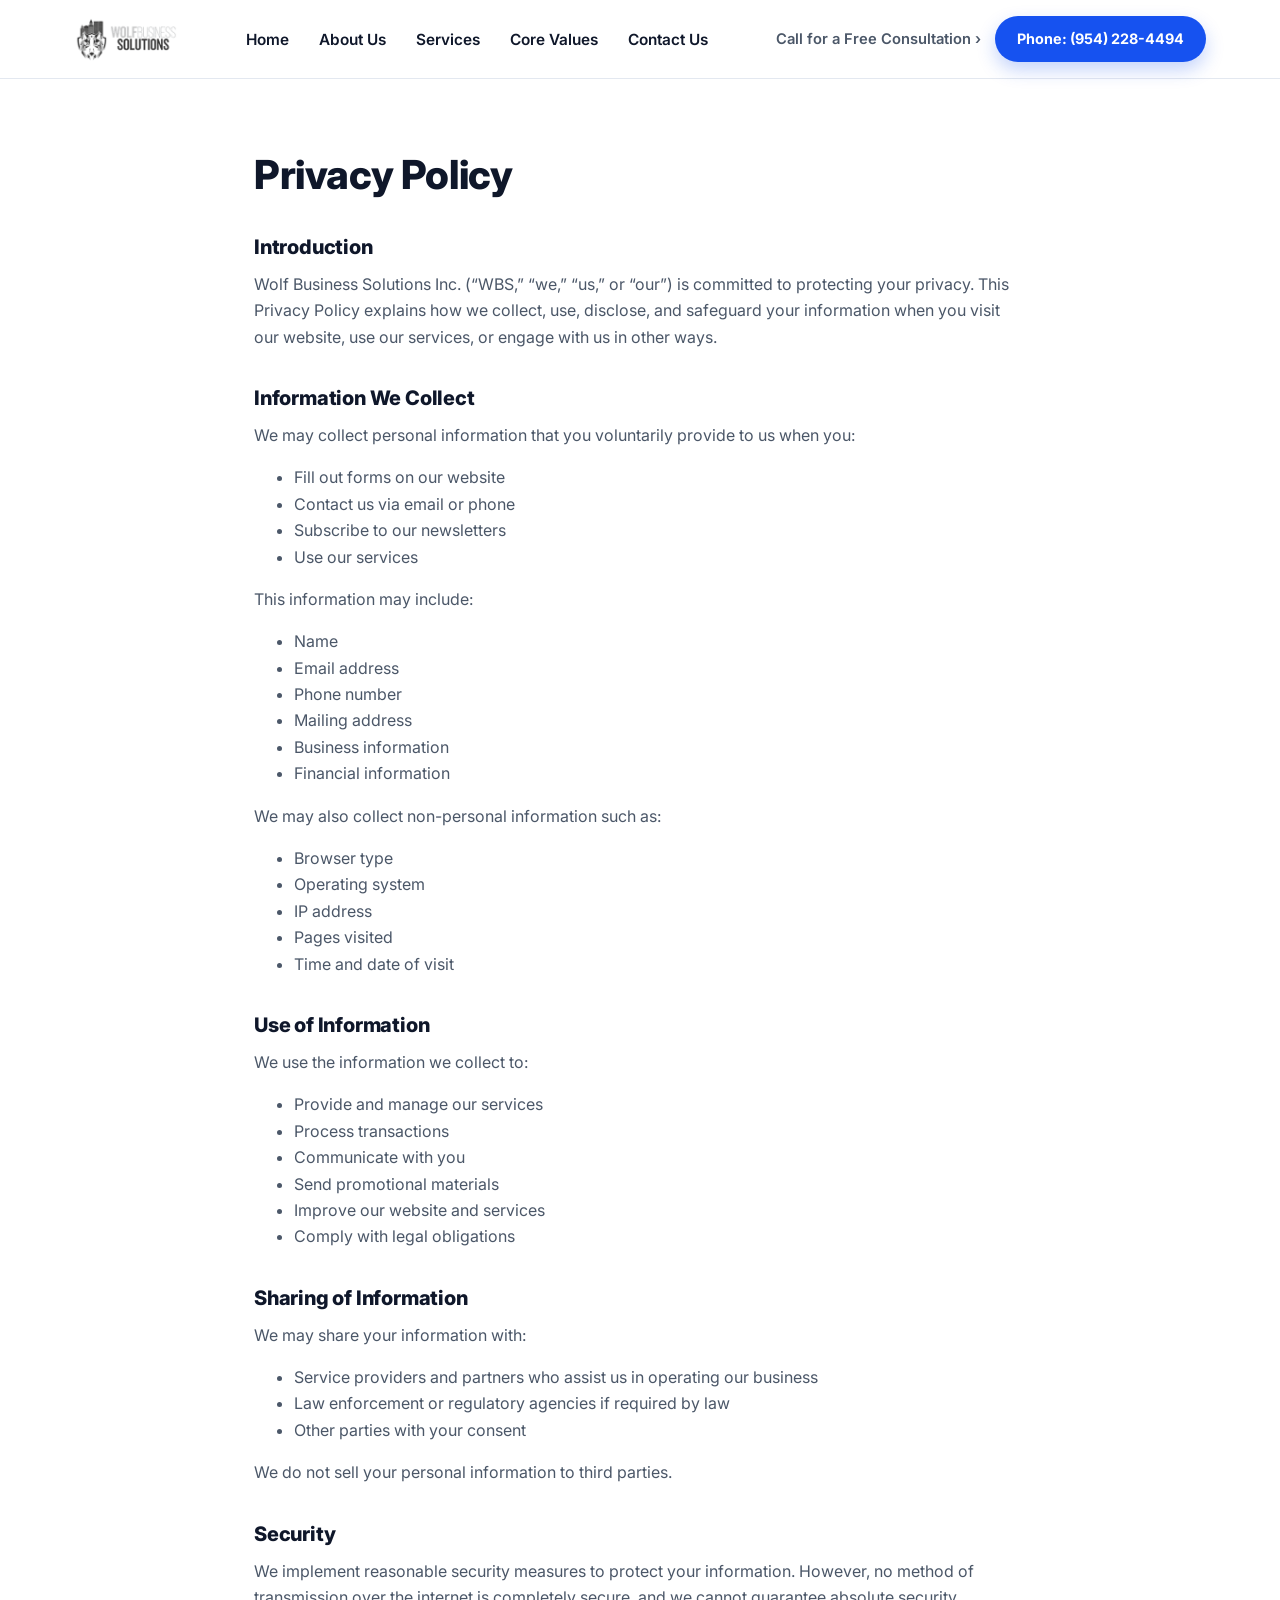
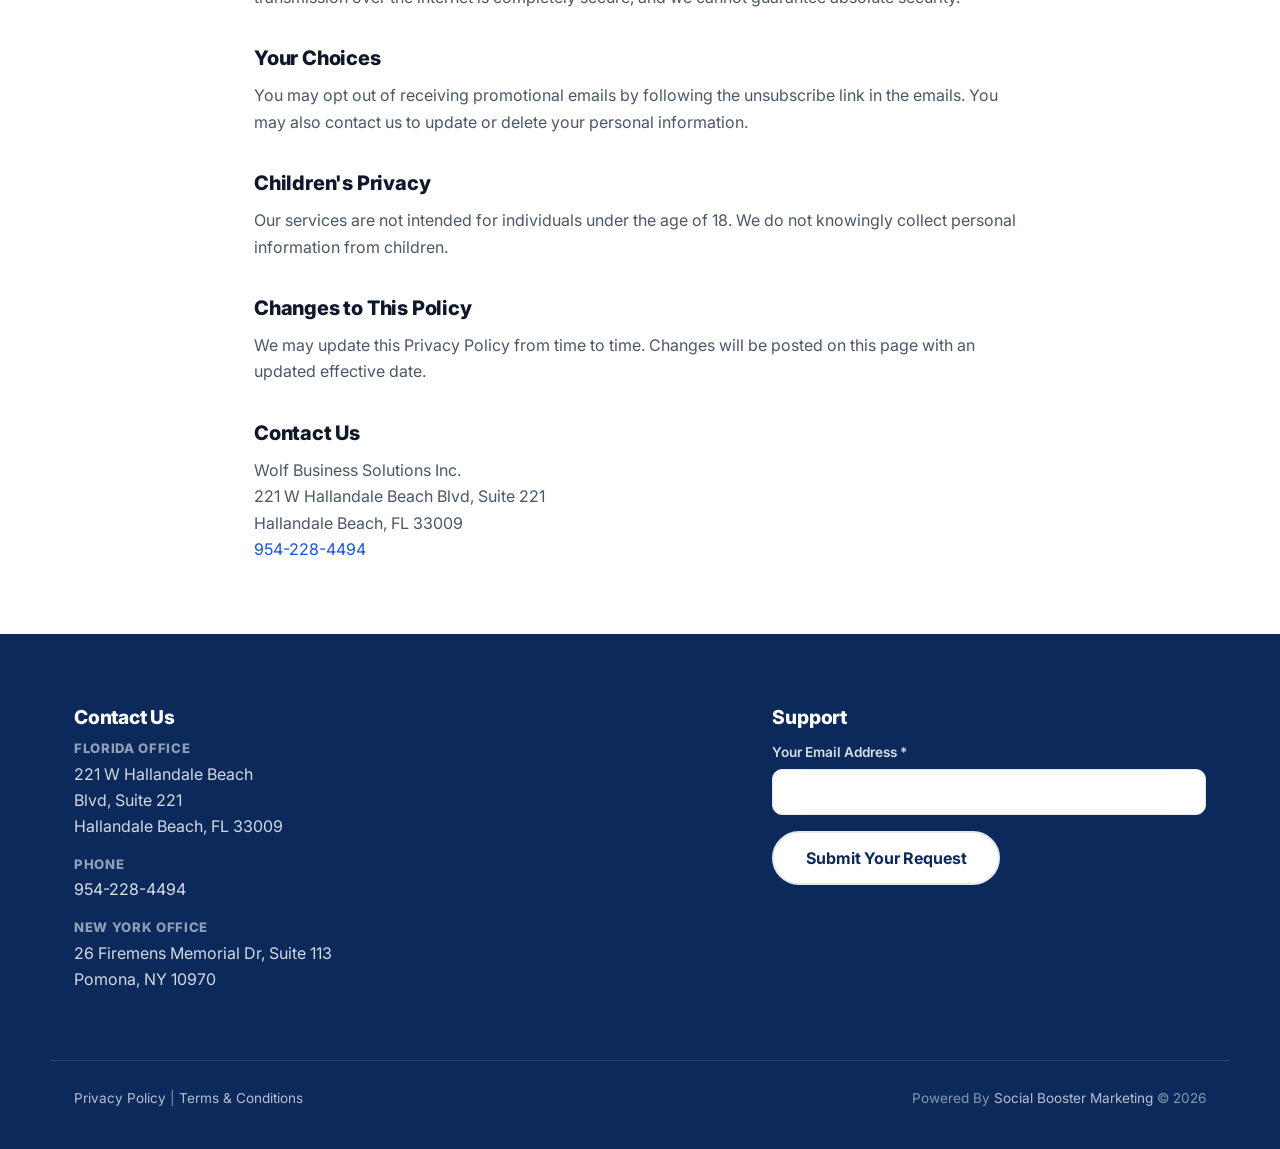
==== commit 1d989091: "Font swap for legal pages: Inter-only" ====
--- a/privacy-policy.html
+++ b/privacy-policy.html
@@ -9,7 +9,7 @@
 <link rel="icon" href="assets/favicon.png" type="image/png">
 <link rel="preconnect" href="https://fonts.googleapis.com">
 <link rel="preconnect" href="https://fonts.gstatic.com" crossorigin>
-<link href="https://fonts.googleapis.com/css2?family=Playfair+Display:wght@600;700;800&family=Inter:wght@400;500;600&display=swap" rel="stylesheet">
+<link href="https://fonts.googleapis.com/css2?family=Inter:wght@400;500;600;700;800&display=swap" rel="stylesheet">
 <link rel="stylesheet" href="css/styles.css">
 </head>
 <body>
--- a/css/styles.css
+++ b/css/styles.css
@@ -1,28 +1,30 @@
 /* ==========================================================================
-   Wolf Business Solutions -- rebuilt static site
-   Palette: charcoal / cream / white + photography, serif headings
+   Wolf Business Solutions -- modern fintech style
+   Palette: blue/navy accent, white/light backgrounds, clean sans-serif
+   Inspired by: businessloans.com, biz2credit.com, sofi.com, blacktiefunding.com
    ========================================================================== */
 
 :root {
-  --color-ink: #17181b;
-  --color-charcoal: #1c1d21;
-  --color-charcoal-soft: #24262b;
-  --color-cream: #faf7f2;
+  --color-ink: #0f172a;
+  --color-body: #4b5768;
   --color-white: #ffffff;
-  --color-body: #4a4d54;
-  --color-bg-alt: #f4f1ec;
-  --color-border: #e4e0d8;
-  --color-accent: #9c7a4a;
-  --color-accent-light: #c7a06a;
-
-  --font-display: 'Playfair Display', 'Georgia', serif;
+  --color-bg-alt: #f4f7fb;
+  --color-border: #e3e8f0;
+
+  --color-primary: #1652f0;
+  --color-primary-dark: #0d3bb8;
+  --color-navy: #0b2a5b;
+  --color-accent: #00b8a9;
+  --color-accent-light: #e6fbf8;
+
+  --font-display: 'Inter', 'Segoe UI', sans-serif;
   --font-body: 'Inter', 'Segoe UI', sans-serif;
 
   --max-width: 1180px;
   --radius: 16px;
   --radius-sm: 10px;
-  --shadow: 0 20px 45px rgba(15, 15, 20, 0.16);
-  --shadow-soft: 0 10px 28px rgba(15, 15, 20, 0.10);
+  --shadow: 0 20px 45px rgba(15, 30, 60, 0.10);
+  --shadow-soft: 0 8px 24px rgba(15, 30, 60, 0.08);
 }
 
 * { box-sizing: border-box; }
@@ -43,13 +45,14 @@
   font-family: var(--font-display);
   color: var(--color-ink);
   margin: 0 0 0.6em;
-  line-height: 1.18;
-  font-weight: 700;
+  line-height: 1.2;
+  font-weight: 800;
+  letter-spacing: -0.01em;
 }
 
 p { margin: 0 0 1em; }
 
-a { color: var(--color-accent); text-decoration: none; }
+a { color: var(--color-primary); text-decoration: none; }
 a:hover, a:focus-visible { text-decoration: underline; }
 
 .container {
@@ -63,7 +66,7 @@
   position: absolute;
   left: -999px;
   top: auto;
-  background: var(--color-charcoal);
+  background: var(--color-navy);
   color: var(--color-white);
   padding: 12px 20px;
   z-index: 1000;
@@ -78,7 +81,7 @@
 a:focus-visible,
 button:focus-visible,
 input:focus-visible {
-  outline: 3px solid var(--color-accent-light);
+  outline: 3px solid var(--color-accent);
   outline-offset: 2px;
 }
 
@@ -87,32 +90,32 @@
   display: inline-block;
   font-family: var(--font-display);
   font-weight: 700;
-  font-size: 1.02rem;
-  letter-spacing: 0.02em;
+  font-size: 1rem;
+  letter-spacing: -0.01em;
   padding: 15px 32px;
   border-radius: 999px;
   border: 2px solid transparent;
   cursor: pointer;
   text-decoration: none;
-  transition: background-color .15s ease, color .15s ease, border-color .15s ease, transform .15s ease;
+  transition: background-color .15s ease, color .15s ease, border-color .15s ease, transform .15s ease, box-shadow .15s ease;
 }
 .btn-primary {
-  background: var(--color-charcoal);
+  background: var(--color-primary);
   color: var(--color-white);
-  box-shadow: var(--shadow-soft);
+  box-shadow: 0 10px 24px rgba(22, 82, 240, 0.28);
 }
 .btn-primary:hover, .btn-primary:focus-visible {
-  background: var(--color-ink);
+  background: var(--color-primary-dark);
   text-decoration: none;
   transform: translateY(-1px);
 }
 .btn-secondary {
-  background: transparent;
-  color: var(--color-white);
-  border-color: rgba(255,255,255,0.5);
+  background: var(--color-white);
+  color: var(--color-navy);
+  border-color: var(--color-border);
 }
 .btn-secondary:hover, .btn-secondary:focus-visible {
-  background: rgba(255,255,255,0.1);
+  background: var(--color-bg-alt);
   text-decoration: none;
 }
 .btn-block { display: block; width: 100%; text-align: center; }
@@ -134,7 +137,7 @@
   gap: 24px;
   padding-block: 16px;
 }
-.logo img { height: 46px; width: auto; }
+.logo img { height: 44px; width: auto; }
 
 .primary-nav ul {
   list-style: none;
@@ -147,10 +150,9 @@
   color: var(--color-ink);
   font-weight: 600;
   font-family: var(--font-display);
-  font-size: 0.98rem;
-  letter-spacing: 0.01em;
-}
-.primary-nav a:hover, .primary-nav a:focus-visible { color: var(--color-accent); text-decoration: none; }
+  font-size: 0.96rem;
+}
+.primary-nav a:hover, .primary-nav a:focus-visible { color: var(--color-primary); text-decoration: none; }
 
 .header-cta {
   display: flex;
@@ -161,22 +163,22 @@
 .header-tagline {
   font-family: var(--font-display);
   font-weight: 600;
-  color: var(--color-ink);
-  font-size: 0.95rem;
+  color: var(--color-body);
+  font-size: 0.92rem;
 }
 .header-phone-pill {
   display: inline-block;
-  background: var(--color-charcoal);
+  background: var(--color-primary);
   color: var(--color-white);
   font-family: var(--font-display);
   font-weight: 700;
-  font-size: 0.92rem;
-  letter-spacing: 0.02em;
-  padding: 11px 20px;
+  font-size: 0.9rem;
+  padding: 11px 22px;
   border-radius: 999px;
+  box-shadow: 0 8px 18px rgba(22, 82, 240, 0.25);
 }
 .header-phone-pill:hover, .header-phone-pill:focus-visible {
-  background: var(--color-ink);
+  background: var(--color-primary-dark);
   text-decoration: none;
 }
 
@@ -199,18 +201,11 @@
 }
 
 /* ==========================================================================
-   Hero -- full-bleed photo with dark overlay
+   Hero -- light gradient, split layout, white form card
    ========================================================================== */
 .hero {
-  position: relative;
-  color: var(--color-white);
-  padding-block: 96px;
-  background-image:
-    linear-gradient(160deg, rgba(12,12,15,0.88) 0%, rgba(12,12,15,0.72) 55%, rgba(12,12,15,0.85) 100%),
-    url("../assets/about-photo.webp");
-  background-size: cover;
-  background-position: center 25%;
-  background-repeat: no-repeat;
+  background: linear-gradient(180deg, var(--color-bg-alt) 0%, var(--color-white) 100%);
+  padding-block: 88px;
 }
 .hero-inner {
   display: grid;
@@ -219,34 +214,34 @@
   align-items: start;
 }
 .hero-copy h1 {
-  color: var(--color-white);
-  font-size: clamp(2.2rem, 4.4vw, 3.4rem);
+  color: var(--color-ink);
+  font-size: clamp(2.2rem, 4.2vw, 3.2rem);
   margin-bottom: 0.5em;
 }
-.hero-accent { color: var(--color-accent-light); }
+.hero-accent { color: var(--color-primary); }
 .hero-copy p {
-  color: rgba(255,255,255,0.86);
+  color: var(--color-body);
   font-size: 1.08rem;
   max-width: 48ch;
   margin-bottom: 1.8em;
 }
 
 .hero-form-card {
-  background: var(--color-charcoal);
-  color: var(--color-white);
+  background: var(--color-white);
+  color: var(--color-ink);
   border-radius: var(--radius);
   box-shadow: var(--shadow);
   padding: 36px;
-  border: 1px solid rgba(255,255,255,0.08);
+  border: 1px solid var(--color-border);
 }
 .hero-form-card h3 {
-  color: var(--color-white);
-  font-size: 1.5rem;
+  color: var(--color-ink);
+  font-size: 1.4rem;
   margin-bottom: 0.4em;
 }
 .hero-form-card > p {
-  color: rgba(255,255,255,0.75);
-  font-size: 0.96rem;
+  color: var(--color-body);
+  font-size: 0.95rem;
   margin-bottom: 1.5em;
 }
 
@@ -263,10 +258,9 @@
   display: block;
   font-weight: 600;
   font-size: 0.85rem;
-  color: var(--color-white);
+  color: var(--color-ink);
   margin-bottom: 6px;
   font-family: var(--font-display);
-  letter-spacing: 0.02em;
 }
 .footer-form .field label { color: rgba(255,255,255,0.85); }
 .field input[type="text"],
@@ -274,7 +268,7 @@
 .field input[type="tel"] {
   width: 100%;
   padding: 12px 14px;
-  border: 1px solid var(--color-border);
+  border: 1.5px solid var(--color-border);
   border-radius: var(--radius-sm);
   font-size: 1rem;
   font-family: var(--font-body);
@@ -282,7 +276,7 @@
   color: var(--color-ink);
 }
 .field input:focus-visible {
-  border-color: var(--color-accent);
+  border-color: var(--color-primary);
 }
 .checkbox-field {
   display: flex;
@@ -294,11 +288,12 @@
   width: 18px;
   height: 18px;
   flex-shrink: 0;
+  accent-color: var(--color-primary);
 }
 .checkbox-field label {
   font-weight: 400;
   font-size: 0.8rem;
-  color: rgba(255,255,255,0.72);
+  color: var(--color-body);
   font-family: var(--font-body);
 }
 .footer-form .checkbox-field label { color: rgba(255,255,255,0.72); }
@@ -307,25 +302,25 @@
   min-height: 1.2em;
   margin-top: 10px;
 }
-.form-status[data-state="success"] { color: #7fd39a; }
-.form-status[data-state="error"] { color: #e2938c; }
+.form-status[data-state="success"] { color: #1b8a5a; }
+.form-status[data-state="error"] { color: #d1453b; }
 
 .form-fineprint {
   font-size: 0.74rem;
-  color: rgba(255,255,255,0.5);
+  color: #8a93a3;
   margin-top: 14px;
   margin-bottom: 0;
 }
+.footer-form .form-fineprint { color: rgba(255,255,255,0.55); }
 .form-links {
   font-size: 0.8rem;
   margin-top: 10px;
 }
-.form-links a { color: var(--color-accent-light); }
 
 /* ==========================================================================
    About
    ========================================================================== */
-.about { padding-block: 100px; }
+.about { padding-block: 96px; }
 .about-inner {
   display: grid;
   grid-template-columns: 0.85fr 1.15fr;
@@ -338,17 +333,17 @@
 }
 .eyebrow {
   font-family: var(--font-display);
-  color: var(--color-accent);
+  color: var(--color-primary);
   font-weight: 700;
-  letter-spacing: .08em;
+  letter-spacing: .06em;
   text-transform: uppercase;
-  font-size: 0.85rem;
+  font-size: 0.82rem;
   margin-bottom: 0.6em;
 }
-.about-copy h2 { font-size: clamp(1.8rem, 3.2vw, 2.4rem); }
+.about-copy h2 { font-size: clamp(1.8rem, 3vw, 2.3rem); }
 .about-copy h4 {
   margin-top: 1.6em;
-  font-size: 1.15rem;
+  font-size: 1.1rem;
 }
 .check-list {
   list-style: none;
@@ -376,150 +371,148 @@
 }
 
 /* ==========================================================================
-   Services -- full-bleed photo backdrop, two-part cards
+   Services -- white background, icon-accented cards
    ========================================================================== */
 .services {
-  position: relative;
-  color: var(--color-white);
-  padding-block: 104px;
-  background-image:
-    linear-gradient(180deg, rgba(10,10,12,0.90) 0%, rgba(10,10,12,0.80) 100%),
-    url("../assets/about-photo.webp");
-  background-size: cover;
-  background-position: center 30%;
-  background-repeat: no-repeat;
-}
-.services .section-heading h2,
-.services .eyebrow { color: var(--color-white); }
-.services .eyebrow { color: var(--color-accent-light); }
+  background: var(--color-bg-alt);
+  padding-block: 96px;
+}
 
 .services-grid,
 .values-grid {
   display: flex;
   flex-wrap: wrap;
   justify-content: center;
-  gap: 28px;
+  gap: 24px;
 }
 
 .service-card {
-  flex: 1 1 380px;
-  max-width: 420px;
+  flex: 1 1 340px;
+  max-width: 380px;
   border-radius: var(--radius);
   overflow: hidden;
-  box-shadow: var(--shadow);
-  transition: transform .18s ease;
-}
-.service-card:hover { transform: translateY(-4px); }
+  box-shadow: var(--shadow-soft);
+  background: var(--color-white);
+  border: 1px solid var(--color-border);
+  transition: transform .18s ease, box-shadow .18s ease;
+}
+.service-card:hover { transform: translateY(-4px); box-shadow: var(--shadow); }
 .service-card-title {
-  background: var(--color-cream);
-  padding: 22px 30px;
+  background: var(--color-white);
+  padding: 26px 26px 0;
+  position: relative;
+}
+.service-card-title::before {
+  content: "";
+  display: block;
+  width: 44px;
+  height: 44px;
+  margin-bottom: 16px;
+  border-radius: 12px;
+  background: var(--color-accent-light);
 }
 .service-card-title h3 {
   margin: 0;
-  font-size: 1.2rem;
+  font-size: 1.12rem;
   color: var(--color-ink);
 }
 .service-card-body {
-  background: rgba(28, 29, 33, 0.55);
-  backdrop-filter: blur(3px);
-  border: 1px solid rgba(255,255,255,0.22);
-  border-top: none;
-  padding: 24px 30px 28px;
+  padding: 12px 26px 26px;
 }
 .service-card-body p {
   margin: 0;
-  color: rgba(255,255,255,0.92);
-  font-size: 0.98rem;
-}
-
-/* ==========================================================================
-   Core Values -- light photographic backdrop, dark solid cards
+  color: var(--color-body);
+  font-size: 0.96rem;
+}
+
+/* ==========================================================================
+   Core Values -- white background, icon feature cards
    ========================================================================== */
 .core-values {
-  position: relative;
-  padding-block: 104px;
-  background-image:
-    linear-gradient(180deg, rgba(250,247,242,0.94) 0%, rgba(244,241,236,0.97) 100%),
-    url("../assets/about-photo.webp");
-  background-size: cover;
-  background-position: center 20%;
-  background-repeat: no-repeat;
-}
-
-.section-heading { text-align: center; max-width: 640px; margin: 0 auto 52px; }
-.section-heading h2 { font-size: clamp(1.8rem, 3.2vw, 2.4rem); }
+  padding-block: 96px;
+}
+
+.section-heading { text-align: center; max-width: 640px; margin: 0 auto 48px; }
+.section-heading h2 { font-size: clamp(1.8rem, 3vw, 2.3rem); }
 
 .value-card {
   flex: 1 1 300px;
   max-width: 340px;
-  background: var(--color-charcoal);
-  color: var(--color-white);
+  background: var(--color-white);
+  color: var(--color-ink);
   border-radius: var(--radius);
-  padding: 32px 28px;
-  text-align: center;
+  padding: 30px 28px;
+  text-align: left;
+  border: 1px solid var(--color-border);
   box-shadow: var(--shadow-soft);
+  transition: transform .18s ease, box-shadow .18s ease;
+}
+.value-card:hover { transform: translateY(-4px); box-shadow: var(--shadow); }
+.value-card::before {
+  content: "";
+  display: block;
+  width: 44px;
+  height: 44px;
+  margin-bottom: 18px;
+  border-radius: 12px;
+  background: linear-gradient(135deg, var(--color-primary), var(--color-accent));
 }
 .value-card h3 {
-  color: var(--color-white);
-  font-size: 1.2rem;
-  border-left: none;
-  padding-left: 0;
+  color: var(--color-ink);
+  font-size: 1.15rem;
 }
 .value-card p {
   margin: 0;
-  color: rgba(255,255,255,0.78);
-  font-size: 0.96rem;
-}
-
-.values-cta { text-align: center; margin-top: 56px; }
-.values-cta .btn-primary {
-  background: var(--color-charcoal);
-}
+  color: var(--color-body);
+  font-size: 0.95rem;
+}
+
+.values-cta { text-align: center; margin-top: 52px; }
 
 /* ==========================================================================
    Quote banner
    ========================================================================== */
 .quote-banner {
-  background: var(--color-ink);
+  background: linear-gradient(135deg, var(--color-navy) 0%, var(--color-primary) 100%);
   color: var(--color-white);
-  padding-block: 76px;
+  padding-block: 72px;
   text-align: center;
 }
 .quote-banner blockquote {
   margin: 0 0 20px;
   font-family: var(--font-display);
-  font-size: clamp(1.3rem, 2.8vw, 1.7rem);
-  font-style: italic;
+  font-size: clamp(1.25rem, 2.6vw, 1.6rem);
+  font-weight: 600;
+  font-style: normal;
   max-width: 780px;
   margin-inline: auto;
 }
 .quote-banner cite {
   display: block;
-  margin-top: 16px;
+  margin-top: 14px;
   font-style: normal;
-  font-size: 0.95rem;
-  color: var(--color-accent-light);
-  letter-spacing: 0.03em;
+  font-size: 0.92rem;
+  color: rgba(255,255,255,0.75);
 }
 .quote-phone {
   display: inline-block;
   margin-top: 16px;
-  color: var(--color-white);
+  color: var(--color-navy);
   font-family: var(--font-display);
   font-weight: 700;
-  font-size: 1.15rem;
-  background: var(--color-charcoal);
+  font-size: 1.05rem;
+  background: var(--color-white);
   padding: 12px 26px;
   border-radius: 999px;
 }
-.quote-phone:hover, .quote-phone:focus-visible { background: var(--color-charcoal-soft); text-decoration: none; }
-
-/* ==========================================================================
-   Footer
+.quote-phone:hover, .quote-phone:focus-visible { background: var(--color-bg-alt); text-decoration: none; }
+
+/* ==========================================================================
+   Footer -- light, clean
    ========================================================================== */
 .site-footer {
-  background: var(--color-ink);
-  color: rgba(255,255,255,0.85);
+  background: var(--color-navy);
+  color: rgba(255,255,255,0.82);
   padding-top: 72px;
 }
 .footer-inner {
@@ -531,11 +524,11 @@
 }
 .site-footer h3 {
   color: var(--color-white);
-  font-size: 1.3rem;
+  font-size: 1.2rem;
 }
 .site-footer h4 {
-  color: var(--color-accent-light);
-  font-size: 0.85rem;
+  color: rgba(255,255,255,0.55);
+  font-size: 0.82rem;
   font-family: var(--font-display);
   text-transform: uppercase;
   letter-spacing: .05em;
@@ -543,7 +536,7 @@
   margin-top: 1.3em;
 }
 .site-footer h4:first-of-type { margin-top: 0.6em; }
-.site-footer a { color: var(--color-accent-light); }
+.site-footer a { color: rgba(255,255,255,0.85); }
 .footer-form input {
   background: rgba(255,255,255,0.06);
   border-color: rgba(255,255,255,0.2);
@@ -557,7 +550,7 @@
   gap: 12px;
   padding-block: 26px;
   font-size: 0.85rem;
-  color: rgba(255,255,255,0.55);
+  color: rgba(255,255,255,0.5);
 }
 .footer-bottom a { color: rgba(255,255,255,0.7); }
 
@@ -569,8 +562,8 @@
   max-width: 820px;
   margin-inline: auto;
 }
-.legal-page h1 { font-size: clamp(1.9rem, 3.4vw, 2.6rem); margin-bottom: 0.8em; }
-.legal-page h2 { font-size: 1.3rem; margin-top: 1.8em; color: var(--color-ink); }
+.legal-page h1 { font-size: clamp(1.9rem, 3.2vw, 2.5rem); margin-bottom: 0.8em; }
+.legal-page h2 { font-size: 1.25rem; margin-top: 1.8em; color: var(--color-ink); }
 .legal-page address { font-style: normal; }
 
 /* ==========================================================================
@@ -606,9 +599,7 @@
   .primary-nav li { border-top: 1px solid var(--color-border); }
   .primary-nav a { display: block; padding: 14px 0; }
   .header-tagline { display: none; }
-  .hero { padding-block: 64px; }
-  .services, .core-values { padding-block: 72px; }
-  .about { padding-block: 72px; }
+  .hero, .services, .core-values, .about { padding-block: 64px; }
 }
 
 /* Reduced motion */
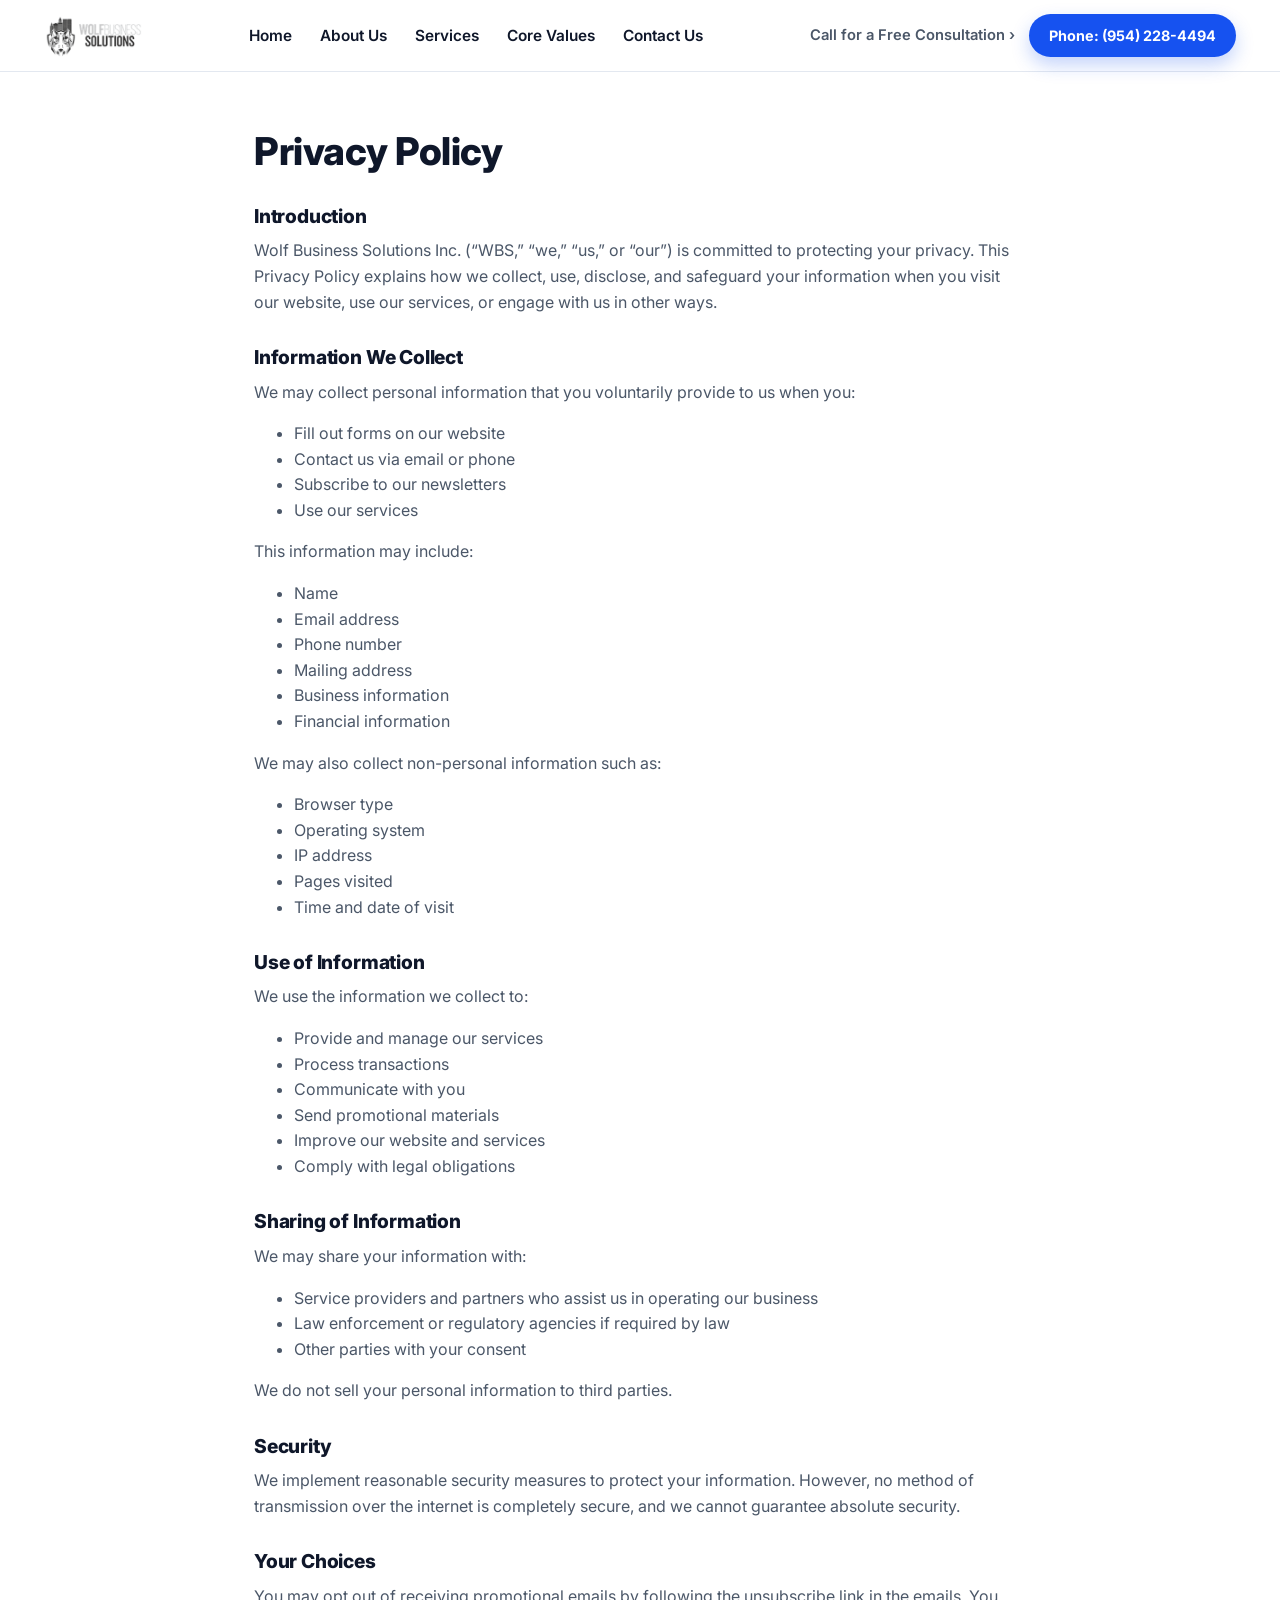
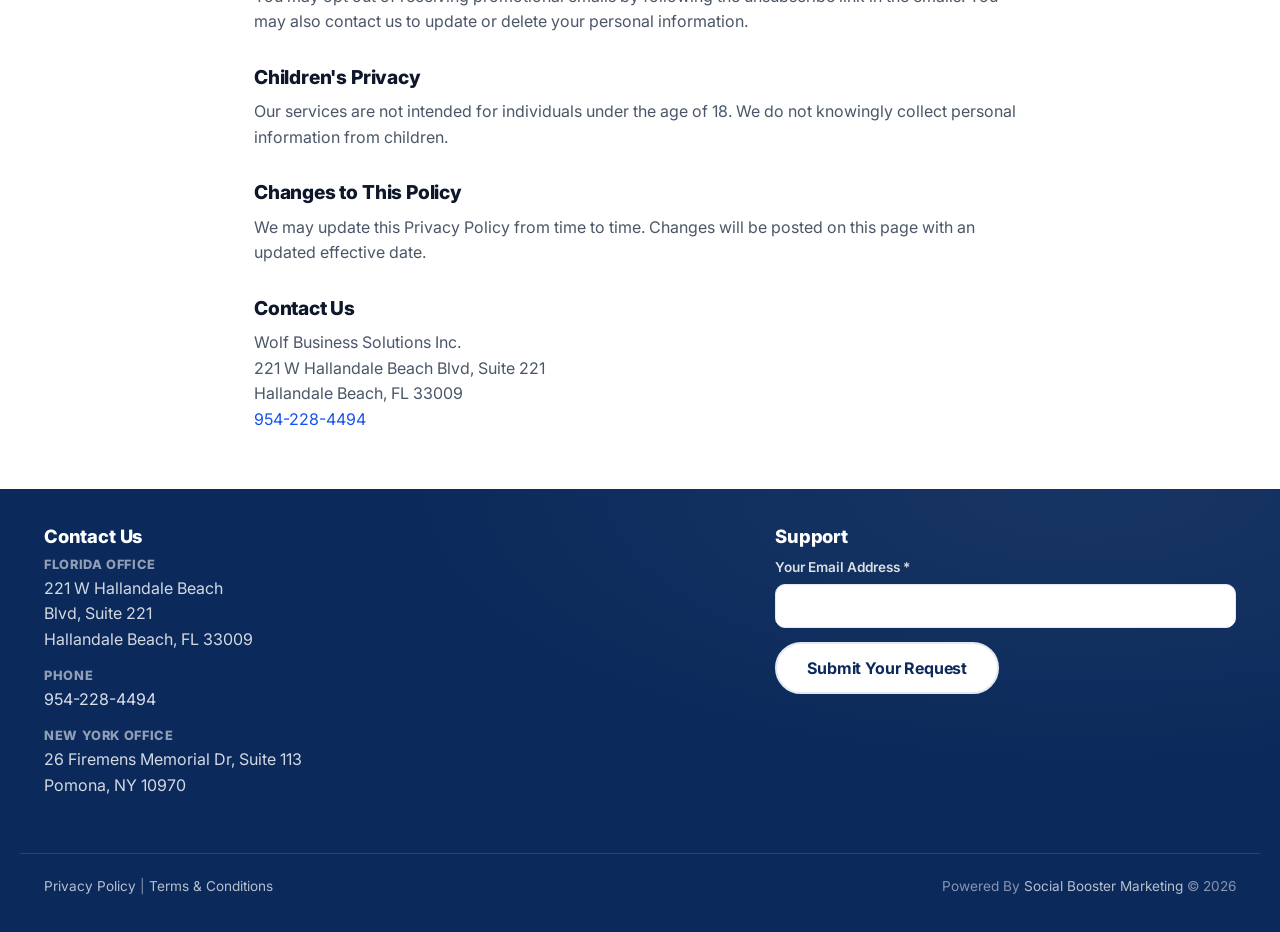
==== commit e0d37186: "Match legal pages header to mobile phone-pill fix" ====
--- a/privacy-policy.html
+++ b/privacy-policy.html
@@ -35,7 +35,7 @@
     </nav>
     <div class="header-cta">
       <span class="header-tagline">Call for a Free Consultation <span aria-hidden="true">&rsaquo;</span></span>
-      <a class="header-phone-pill" href="tel:954-228-4494">Phone: (954) 228-4494</a>
+      <a class="header-phone-pill" href="tel:954-228-4494"><span class="phone-prefix">Phone: </span>(954) 228-4494</a>
     </div>
   </div>
 </header>
--- a/css/styles.css
+++ b/css/styles.css
@@ -20,11 +20,15 @@
   --font-display: 'Inter', 'Segoe UI', sans-serif;
   --font-body: 'Inter', 'Segoe UI', sans-serif;
 
-  --max-width: 1180px;
+  --max-width: 1240px;
   --radius: 16px;
   --radius-sm: 10px;
-  --shadow: 0 20px 45px rgba(15, 30, 60, 0.10);
-  --shadow-soft: 0 8px 24px rgba(15, 30, 60, 0.08);
+  --shadow: 0 24px 50px rgba(15, 30, 60, 0.13);
+  --shadow-soft: 0 6px 18px rgba(15, 30, 60, 0.06), 0 1px 3px rgba(15, 30, 60, 0.05);
+  --shadow-card-hover: 0 28px 54px rgba(15, 30, 60, 0.16);
+
+  --section-pad: 60px;
+  --section-pad-sm: 34px;
 }
 
 * { box-sizing: border-box; }
@@ -35,7 +39,7 @@
   font-family: var(--font-body);
   color: var(--color-body);
   background: var(--color-white);
-  line-height: 1.65;
+  line-height: 1.6;
   -webkit-font-smoothing: antialiased;
 }
 
@@ -44,13 +48,13 @@
 h1, h2, h3, h4 {
   font-family: var(--font-display);
   color: var(--color-ink);
-  margin: 0 0 0.6em;
+  margin: 0 0 0.55em;
   line-height: 1.2;
   font-weight: 800;
   letter-spacing: -0.01em;
 }
 
-p { margin: 0 0 1em; }
+p { margin: 0 0 0.9em; }
 
 a { color: var(--color-primary); text-decoration: none; }
 a:hover, a:focus-visible { text-decoration: underline; }
@@ -92,7 +96,7 @@
   font-weight: 700;
   font-size: 1rem;
   letter-spacing: -0.01em;
-  padding: 15px 32px;
+  padding: 14px 30px;
   border-radius: 999px;
   border: 2px solid transparent;
   cursor: pointer;
@@ -134,15 +138,17 @@
   display: flex;
   align-items: center;
   justify-content: space-between;
-  gap: 24px;
-  padding-block: 16px;
-}
-.logo img { height: 44px; width: auto; }
+  flex-wrap: nowrap;
+  gap: 16px;
+  padding-block: 14px;
+}
+.logo { min-width: 0; flex-shrink: 0; }
+.logo img { height: 42px; width: auto; }
 
 .primary-nav ul {
   list-style: none;
   display: flex;
-  gap: 30px;
+  gap: 28px;
   margin: 0;
   padding: 0;
 }
@@ -173,7 +179,7 @@
   font-family: var(--font-display);
   font-weight: 700;
   font-size: 0.9rem;
-  padding: 11px 22px;
+  padding: 10px 20px;
   border-radius: 999px;
   box-shadow: 0 8px 18px rgba(22, 82, 240, 0.25);
 }
@@ -186,44 +192,73 @@
   display: none;
   flex-direction: column;
   justify-content: center;
+  align-items: center;
   gap: 5px;
   width: 40px;
   height: 40px;
-  background: none;
-  border: none;
+  flex-shrink: 0;
+  background: var(--color-bg-alt);
+  border: 1px solid var(--color-border);
+  border-radius: var(--radius-sm);
   cursor: pointer;
 }
 .nav-toggle span {
   display: block;
+  width: 18px;
   height: 2px;
   background: var(--color-ink);
   border-radius: 2px;
+  transition: transform .2s ease, opacity .2s ease;
 }
 
 /* ==========================================================================
    Hero -- light gradient, split layout, white form card
    ========================================================================== */
 .hero {
+  position: relative;
   background: linear-gradient(180deg, var(--color-bg-alt) 0%, var(--color-white) 100%);
-  padding-block: 88px;
-}
+  padding-block: 48px;
+  overflow: hidden;
+}
+.hero::before {
+  content: "";
+  position: absolute;
+  inset: 0;
+  background-image:
+    linear-gradient(90deg, rgba(15,30,60,0.025) 1px, transparent 1px),
+    linear-gradient(rgba(15,30,60,0.025) 1px, transparent 1px);
+  background-size: 42px 42px;
+  mask-image: radial-gradient(ellipse 900px 500px at 75% 15%, black 0%, transparent 75%);
+  -webkit-mask-image: radial-gradient(ellipse 900px 500px at 75% 15%, black 0%, transparent 75%);
+  pointer-events: none;
+}
+.hero::after {
+  content: "";
+  position: absolute;
+  inset: 0;
+  background:
+    radial-gradient(ellipse 620px 420px at 88% 8%, rgba(22,82,240,0.07) 0%, transparent 60%),
+    radial-gradient(ellipse 520px 380px at 6% 96%, rgba(0,184,169,0.06) 0%, transparent 60%);
+  pointer-events: none;
+}
+.hero-inner { position: relative; z-index: 1; }
 .hero-inner {
   display: grid;
   grid-template-columns: 1.1fr 0.9fr;
-  gap: 56px;
+  gap: 44px;
   align-items: start;
 }
 .hero-copy h1 {
   color: var(--color-ink);
-  font-size: clamp(2.2rem, 4.2vw, 3.2rem);
-  margin-bottom: 0.5em;
+  font-size: clamp(2.1rem, 4.2vw, 3.1rem);
+  margin-bottom: 0.45em;
 }
 .hero-accent { color: var(--color-primary); }
 .hero-copy p {
   color: var(--color-body);
-  font-size: 1.08rem;
+  font-size: 1.06rem;
   max-width: 48ch;
-  margin-bottom: 1.8em;
+  margin-bottom: 1.4em;
 }
 
 .hero-form-card {
@@ -231,18 +266,51 @@
   color: var(--color-ink);
   border-radius: var(--radius);
   box-shadow: var(--shadow);
-  padding: 36px;
+  padding: 32px;
   border: 1px solid var(--color-border);
 }
 .hero-form-card h3 {
   color: var(--color-ink);
-  font-size: 1.4rem;
-  margin-bottom: 0.4em;
+  font-size: 1.35rem;
+  margin-bottom: 0.35em;
 }
 .hero-form-card > p {
   color: var(--color-body);
-  font-size: 0.95rem;
-  margin-bottom: 1.5em;
+  font-size: 0.94rem;
+  margin-bottom: 1.3em;
+}
+
+/* ==========================================================================
+   Trust bar
+   ========================================================================== */
+.trust-bar {
+  background: linear-gradient(90deg, var(--color-navy) 0%, #0f3568 50%, var(--color-navy) 100%);
+  padding-block: 18px;
+  border-top: 1px solid rgba(255,255,255,0.08);
+  border-bottom: 1px solid rgba(255,255,255,0.08);
+}
+.trust-bar-inner {
+  display: flex;
+  flex-wrap: wrap;
+  justify-content: center;
+  align-items: center;
+  gap: 14px 36px;
+}
+.trust-item {
+  display: flex;
+  align-items: center;
+  gap: 10px;
+  color: rgba(255,255,255,0.92);
+  font-family: var(--font-display);
+  font-weight: 600;
+  font-size: 0.88rem;
+  white-space: nowrap;
+}
+.trust-icon {
+  width: 20px;
+  height: 20px;
+  flex-shrink: 0;
+  color: var(--color-accent);
 }
 
 /* ==========================================================================
@@ -251,9 +319,9 @@
 .wbs-form .form-row.two-col {
   display: grid;
   grid-template-columns: 1fr 1fr;
-  gap: 16px;
-}
-.field { margin-bottom: 16px; }
+  gap: 14px;
+}
+.field { margin-bottom: 14px; }
 .field label {
   display: block;
   font-weight: 600;
@@ -267,7 +335,7 @@
 .field input[type="email"],
 .field input[type="tel"] {
   width: 100%;
-  padding: 12px 14px;
+  padding: 11px 14px;
   border: 1.5px solid var(--color-border);
   border-radius: var(--radius-sm);
   font-size: 1rem;
@@ -306,9 +374,9 @@
 .form-status[data-state="error"] { color: #d1453b; }
 
 .form-fineprint {
-  font-size: 0.74rem;
+  font-size: 0.73rem;
   color: #8a93a3;
-  margin-top: 14px;
+  margin-top: 12px;
   margin-bottom: 0;
 }
 .footer-form .form-fineprint { color: rgba(255,255,255,0.55); }
@@ -320,11 +388,26 @@
 /* ==========================================================================
    About
    ========================================================================== */
-.about { padding-block: 96px; }
+.about {
+  position: relative;
+  padding-block: var(--section-pad);
+  background:
+    radial-gradient(ellipse 700px 400px at 95% 0%, rgba(22,82,240,0.035) 0%, transparent 60%),
+    radial-gradient(ellipse 600px 500px at -5% 100%, rgba(0,184,169,0.03) 0%, transparent 55%);
+}
+.about::before {
+  content: "";
+  position: absolute;
+  top: 0;
+  left: 0;
+  right: 0;
+  height: 1px;
+  background: linear-gradient(90deg, transparent, var(--color-border), transparent);
+}
 .about-inner {
   display: grid;
   grid-template-columns: 0.85fr 1.15fr;
-  gap: 64px;
+  gap: 56px;
   align-items: center;
 }
 .about-media img {
@@ -338,32 +421,37 @@
   letter-spacing: .06em;
   text-transform: uppercase;
   font-size: 0.82rem;
-  margin-bottom: 0.6em;
-}
-.about-copy h2 { font-size: clamp(1.8rem, 3vw, 2.3rem); }
+  margin-bottom: 0.55em;
+}
+.about-copy h2 { font-size: clamp(1.7rem, 3vw, 2.2rem); }
 .about-copy h4 {
-  margin-top: 1.6em;
-  font-size: 1.1rem;
+  margin-top: 1.4em;
+  font-size: 1.08rem;
 }
 .check-list {
   list-style: none;
   padding: 0;
   margin: 0;
   display: grid;
-  gap: 14px;
+  grid-template-columns: repeat(2, 1fr);
+  gap: 12px 20px;
 }
 .check-list li {
   position: relative;
-  padding-left: 32px;
+  padding: 12px 14px 12px 40px;
   color: var(--color-body);
+  font-size: 0.92rem;
+  background: var(--color-bg-alt);
+  border-radius: var(--radius-sm);
+  border: 1px solid var(--color-border);
 }
 .check-list li::before {
   content: "";
   position: absolute;
-  left: 0;
-  top: 0.35em;
-  width: 20px;
-  height: 20px;
+  left: 12px;
+  top: 14px;
+  width: 18px;
+  height: 18px;
   border-radius: 50%;
   background: var(--color-accent);
   -webkit-mask: url("data:image/svg+xml,%3Csvg xmlns='http://www.w3.org/2000/svg' viewBox='0 0 16 16'%3E%3Cpath d='M6.2 11.2 3 8l-1.2 1.2L6.2 13.6 14.2 5.6 13 4.4z'/%3E%3C/svg%3E") center/55% no-repeat;
@@ -371,117 +459,301 @@
 }
 
 /* ==========================================================================
-   Services -- white background, icon-accented cards
+   Process
+   ========================================================================== */
+.process {
+  position: relative;
+  background: var(--color-bg-alt);
+  padding-block: var(--section-pad);
+}
+.process::before {
+  content: "";
+  position: absolute;
+  top: 0;
+  left: 0;
+  right: 0;
+  height: 1px;
+  background: linear-gradient(90deg, transparent, var(--color-border), transparent);
+}
+.process-grid {
+  display: grid;
+  grid-template-columns: repeat(4, 1fr);
+  gap: 24px;
+}
+.process-step {
+  position: relative;
+  background: var(--color-white);
+  border: 1px solid var(--color-border);
+  border-radius: var(--radius);
+  padding: 26px 22px;
+  text-align: center;
+  box-shadow: var(--shadow-soft);
+  transition: transform .18s ease, box-shadow .18s ease, border-color .18s ease;
+}
+.process-step::before {
+  content: "";
+  position: absolute;
+  top: 0;
+  left: 0;
+  right: 0;
+  height: 3px;
+  border-radius: var(--radius) var(--radius) 0 0;
+  background: linear-gradient(90deg, var(--color-primary), var(--color-accent));
+  transform: scaleX(0);
+  transform-origin: left;
+  transition: transform .25s ease;
+}
+.process-step:hover {
+  transform: translateY(-4px);
+  box-shadow: var(--shadow-card-hover);
+  border-color: rgba(22,82,240,0.18);
+}
+.process-step:hover::before { transform: scaleX(1); }
+.process-step:not(:last-child)::after {
+  content: "";
+  position: absolute;
+  top: 38px;
+  right: -25px;
+  width: 26px;
+  height: 2px;
+  background: linear-gradient(90deg, var(--color-primary), var(--color-accent));
+  display: none;
+}
+@media (min-width: 961px) {
+  .process-step:not(:last-child)::after { display: block; }
+}
+.process-number {
+  display: inline-flex;
+  align-items: center;
+  justify-content: center;
+  width: 26px;
+  height: 26px;
+  border-radius: 50%;
+  background: var(--color-primary);
+  color: var(--color-white);
+  font-family: var(--font-display);
+  font-weight: 700;
+  font-size: 0.8rem;
+  margin: 0 auto 12px;
+}
+.process-icon {
+  width: 32px;
+  height: 32px;
+  color: var(--color-primary);
+  margin: 0 auto 12px;
+}
+.process-step h3 {
+  font-size: 1.02rem;
+  margin-bottom: 0.4em;
+}
+.process-step p {
+  font-size: 0.86rem;
+  color: var(--color-body);
+  margin: 0;
+}
+
+/* ==========================================================================
+   Card icon badges (shared: services + core values)
+   ========================================================================== */
+.card-icon {
+  display: inline-flex;
+  align-items: center;
+  justify-content: center;
+  width: 46px;
+  height: 46px;
+  border-radius: 12px;
+  background: var(--color-accent-light);
+  color: var(--color-primary);
+  margin-bottom: 14px;
+}
+.card-icon svg {
+  width: 24px;
+  height: 24px;
+}
+
+/* ==========================================================================
+   Services -- light background, icon-accented cards
    ========================================================================== */
 .services {
-  background: var(--color-bg-alt);
-  padding-block: 96px;
-}
+  position: relative;
+  background: var(--color-white);
+  padding-block: var(--section-pad);
+}
+.services::before {
+  content: "";
+  position: absolute;
+  inset: 0;
+  background:
+    radial-gradient(ellipse 650px 420px at 4% 6%, rgba(0,184,169,0.035) 0%, transparent 58%),
+    radial-gradient(ellipse 700px 460px at 98% 96%, rgba(22,82,240,0.035) 0%, transparent 58%);
+  pointer-events: none;
+}
+.services::after {
+  content: "";
+  position: absolute;
+  top: 0;
+  left: 0;
+  right: 0;
+  height: 1px;
+  background: linear-gradient(90deg, transparent, var(--color-border), transparent);
+}
+.services > .container { position: relative; z-index: 1; }
 
 .services-grid,
 .values-grid {
   display: flex;
   flex-wrap: wrap;
   justify-content: center;
-  gap: 24px;
+  gap: 22px;
 }
 
 .service-card {
-  flex: 1 1 340px;
-  max-width: 380px;
+  position: relative;
+  flex: 1 1 320px;
+  max-width: 370px;
   border-radius: var(--radius);
   overflow: hidden;
   box-shadow: var(--shadow-soft);
   background: var(--color-white);
   border: 1px solid var(--color-border);
-  transition: transform .18s ease, box-shadow .18s ease;
-}
-.service-card:hover { transform: translateY(-4px); box-shadow: var(--shadow); }
+  transition: transform .18s ease, box-shadow .18s ease, border-color .18s ease;
+}
+.service-card::before {
+  content: "";
+  position: absolute;
+  top: 0;
+  left: 0;
+  right: 0;
+  height: 3px;
+  background: linear-gradient(90deg, var(--color-primary), var(--color-accent));
+  transform: scaleX(0);
+  transform-origin: left;
+  transition: transform .25s ease;
+}
+.service-card:hover {
+  transform: translateY(-5px);
+  box-shadow: var(--shadow-card-hover);
+  border-color: rgba(22,82,240,0.18);
+}
+.service-card:hover::before { transform: scaleX(1); }
 .service-card-title {
   background: var(--color-white);
-  padding: 26px 26px 0;
-  position: relative;
-}
-.service-card-title::before {
-  content: "";
-  display: block;
-  width: 44px;
-  height: 44px;
-  margin-bottom: 16px;
-  border-radius: 12px;
-  background: var(--color-accent-light);
+  padding: 24px 24px 0;
 }
 .service-card-title h3 {
   margin: 0;
-  font-size: 1.12rem;
+  font-size: 1.1rem;
   color: var(--color-ink);
 }
 .service-card-body {
-  padding: 12px 26px 26px;
+  padding: 10px 24px 24px;
 }
 .service-card-body p {
   margin: 0;
   color: var(--color-body);
-  font-size: 0.96rem;
-}
-
-/* ==========================================================================
-   Core Values -- white background, icon feature cards
+  font-size: 0.95rem;
+}
+
+/* ==========================================================================
+   Core Values -- light background, icon feature cards
    ========================================================================== */
 .core-values {
-  padding-block: 96px;
-}
-
-.section-heading { text-align: center; max-width: 640px; margin: 0 auto 48px; }
-.section-heading h2 { font-size: clamp(1.8rem, 3vw, 2.3rem); }
+  position: relative;
+  background: var(--color-bg-alt);
+  padding-block: var(--section-pad);
+}
+.core-values::before {
+  content: "";
+  position: absolute;
+  top: 0;
+  left: 0;
+  right: 0;
+  height: 1px;
+  background: linear-gradient(90deg, transparent, var(--color-border), transparent);
+}
+.core-values::after {
+  content: "";
+  position: absolute;
+  inset: 0;
+  background: radial-gradient(ellipse 750px 450px at 50% 0%, rgba(22,82,240,0.03) 0%, transparent 60%);
+  pointer-events: none;
+}
+.core-values > .container { position: relative; z-index: 1; }
+
+.section-heading { text-align: center; max-width: 640px; margin: 0 auto 40px; }
+.section-heading h2 { font-size: clamp(1.7rem, 3vw, 2.2rem); }
 
 .value-card {
-  flex: 1 1 300px;
-  max-width: 340px;
+  position: relative;
+  overflow: hidden;
+  flex: 1 1 290px;
+  max-width: 330px;
   background: var(--color-white);
   color: var(--color-ink);
   border-radius: var(--radius);
-  padding: 30px 28px;
+  padding: 26px 24px;
   text-align: left;
   border: 1px solid var(--color-border);
   box-shadow: var(--shadow-soft);
-  transition: transform .18s ease, box-shadow .18s ease;
-}
-.value-card:hover { transform: translateY(-4px); box-shadow: var(--shadow); }
+  transition: transform .18s ease, box-shadow .18s ease, border-color .18s ease;
+}
 .value-card::before {
   content: "";
-  display: block;
-  width: 44px;
-  height: 44px;
-  margin-bottom: 18px;
-  border-radius: 12px;
-  background: linear-gradient(135deg, var(--color-primary), var(--color-accent));
-}
+  position: absolute;
+  top: 0;
+  left: 0;
+  right: 0;
+  height: 3px;
+  background: linear-gradient(90deg, var(--color-primary), var(--color-accent));
+  transform: scaleX(0);
+  transform-origin: left;
+  transition: transform .25s ease;
+}
+.value-card:hover {
+  transform: translateY(-5px);
+  box-shadow: var(--shadow-card-hover);
+  border-color: rgba(22,82,240,0.18);
+}
+.value-card:hover::before { transform: scaleX(1); }
 .value-card h3 {
   color: var(--color-ink);
-  font-size: 1.15rem;
+  font-size: 1.12rem;
 }
 .value-card p {
   margin: 0;
   color: var(--color-body);
-  font-size: 0.95rem;
-}
-
-.values-cta { text-align: center; margin-top: 52px; }
+  font-size: 0.94rem;
+}
+
+.values-cta { text-align: center; margin-top: 40px; }
 
 /* ==========================================================================
    Quote banner
    ========================================================================== */
 .quote-banner {
-  background: linear-gradient(135deg, var(--color-navy) 0%, var(--color-primary) 100%);
+  position: relative;
+  background:
+    radial-gradient(ellipse at 20% 20%, rgba(255,255,255,0.08) 0%, transparent 55%),
+    repeating-linear-gradient(135deg, rgba(255,255,255,0.035) 0px, rgba(255,255,255,0.035) 1px, transparent 1px, transparent 14px),
+    linear-gradient(135deg, var(--color-navy) 0%, var(--color-primary) 100%);
   color: var(--color-white);
-  padding-block: 72px;
+  padding-block: 48px;
   text-align: center;
 }
+.quote-banner::after {
+  content: "";
+  position: absolute;
+  left: 0;
+  right: 0;
+  bottom: 0;
+  height: 3px;
+  background: linear-gradient(90deg, transparent, var(--color-accent), transparent);
+  opacity: 0.7;
+}
 .quote-banner blockquote {
-  margin: 0 0 20px;
-  font-family: var(--font-display);
-  font-size: clamp(1.25rem, 2.6vw, 1.6rem);
+  margin: 0 0 18px;
+  font-family: var(--font-display);
+  font-size: clamp(1.2rem, 2.6vw, 1.55rem);
   font-weight: 600;
   font-style: normal;
   max-width: 780px;
@@ -489,20 +761,20 @@
 }
 .quote-banner cite {
   display: block;
-  margin-top: 14px;
+  margin-top: 12px;
   font-style: normal;
-  font-size: 0.92rem;
+  font-size: 0.9rem;
   color: rgba(255,255,255,0.75);
 }
 .quote-phone {
   display: inline-block;
-  margin-top: 16px;
+  margin-top: 14px;
   color: var(--color-navy);
   font-family: var(--font-display);
   font-weight: 700;
-  font-size: 1.05rem;
-  background: var(--color-white);
-  padding: 12px 26px;
+  font-size: 1.02rem;
+  background: var(--color-white);
+  padding: 11px 24px;
   border-radius: 999px;
 }
 .quote-phone:hover, .quote-phone:focus-visible { background: var(--color-bg-alt); text-decoration: none; }
@@ -511,31 +783,33 @@
    Footer -- light, clean
    ========================================================================== */
 .site-footer {
-  background: var(--color-navy);
+  background:
+    radial-gradient(ellipse at 85% 0%, rgba(255,255,255,0.05) 0%, transparent 45%),
+    var(--color-navy);
   color: rgba(255,255,255,0.82);
-  padding-top: 72px;
+  padding-top: 36px;
 }
 .footer-inner {
   display: grid;
   grid-template-columns: 1.2fr 0.8fr;
-  gap: 48px;
-  padding-bottom: 52px;
+  gap: 40px;
+  padding-bottom: 40px;
   border-bottom: 1px solid rgba(255,255,255,0.12);
 }
 .site-footer h3 {
   color: var(--color-white);
-  font-size: 1.2rem;
+  font-size: 1.15rem;
 }
 .site-footer h4 {
   color: rgba(255,255,255,0.55);
-  font-size: 0.82rem;
+  font-size: 0.8rem;
   font-family: var(--font-display);
   text-transform: uppercase;
   letter-spacing: .05em;
   margin-bottom: 0.3em;
-  margin-top: 1.3em;
-}
-.site-footer h4:first-of-type { margin-top: 0.6em; }
+  margin-top: 1.2em;
+}
+.site-footer h4:first-of-type { margin-top: 0.5em; }
 .site-footer a { color: rgba(255,255,255,0.85); }
 .footer-form input {
   background: rgba(255,255,255,0.06);
@@ -548,7 +822,7 @@
   flex-wrap: wrap;
   justify-content: space-between;
   gap: 12px;
-  padding-block: 26px;
+  padding-block: 22px;
   font-size: 0.85rem;
   color: rgba(255,255,255,0.5);
 }
@@ -558,12 +832,12 @@
    Legal pages
    ========================================================================== */
 .legal-page {
-  padding-block: 72px;
+  padding-block: 56px;
   max-width: 820px;
   margin-inline: auto;
 }
-.legal-page h1 { font-size: clamp(1.9rem, 3.2vw, 2.5rem); margin-bottom: 0.8em; }
-.legal-page h2 { font-size: 1.25rem; margin-top: 1.8em; color: var(--color-ink); }
+.legal-page h1 { font-size: clamp(1.8rem, 3.2vw, 2.4rem); margin-bottom: 0.7em; }
+.legal-page h2 { font-size: 1.2rem; margin-top: 1.6em; color: var(--color-ink); }
 .legal-page address { font-style: normal; }
 
 /* ==========================================================================
@@ -575,10 +849,18 @@
   .about-media { order: -1; }
   .footer-inner { grid-template-columns: 1fr; }
   .service-card, .value-card { max-width: 460px; }
+  .process-grid { grid-template-columns: repeat(2, 1fr); }
 }
 
 @media (max-width: 720px) {
-  .nav-toggle { display: flex; }
+  body { line-height: 1.55; }
+  p { font-size: 0.95rem; }
+
+  :root {
+    --section-pad: var(--section-pad-sm);
+  }
+  .header-inner { gap: 10px; }
+  .nav-toggle { display: flex; width: 36px; height: 36px; }
   .primary-nav {
     position: absolute;
     top: 100%;
@@ -586,6 +868,7 @@
     right: 0;
     background: var(--color-white);
     border-bottom: 1px solid var(--color-border);
+    box-shadow: 0 16px 32px rgba(15, 30, 60, 0.12);
     max-height: 0;
     overflow: hidden;
     transition: max-height .25s ease;
@@ -599,7 +882,66 @@
   .primary-nav li { border-top: 1px solid var(--color-border); }
   .primary-nav a { display: block; padding: 14px 0; }
   .header-tagline { display: none; }
-  .hero, .services, .core-values, .about { padding-block: 64px; }
+  .phone-prefix { display: none; }
+  .header-phone-pill { font-size: 0.82rem; padding: 7px 12px; }
+  .logo img { height: 30px; }
+
+  .hero { padding-block: 28px; }
+  .hero-inner { gap: 24px; }
+  .hero-copy h1 { font-size: 2.05rem; margin-bottom: 0.4em; }
+  .hero-copy p { font-size: 1rem; line-height: 1.55; margin-bottom: 1em; }
+  .hero-form-card { padding: 20px 18px; }
+  .hero-form-card h3 { font-size: 1.2rem; }
+  .hero-form-card > p { font-size: 0.88rem; margin-bottom: 1em; }
+  .field { margin-bottom: 10px; }
+  .field input[type="text"],
+  .field input[type="email"],
+  .field input[type="tel"] { padding: 9px 12px; }
+  .checkbox-field { gap: 8px; }
+  .checkbox-field label { font-size: 0.76rem; }
+  .form-fineprint { margin-top: 8px; font-size: 0.68rem; }
+
+  .trust-bar { padding-block: 16px; }
+  .trust-bar-inner {
+    display: grid;
+    grid-template-columns: 1fr 1fr;
+    gap: 12px 16px;
+    justify-content: stretch;
+  }
+  .trust-item { font-size: 0.8rem; gap: 8px; }
+  .trust-icon { width: 22px; height: 22px; }
+
+  .about-inner { gap: 28px; }
+  .about-copy h2 { font-size: 1.6rem; }
+  .check-list { grid-template-columns: 1fr; }
+  .check-list li { font-size: 0.9rem; }
+
+  .section-heading { margin: 0 auto 28px; }
+  .section-heading h2 { font-size: 1.65rem; }
+  .eyebrow { font-size: 0.78rem; }
+
+  .process-grid { grid-template-columns: 1fr 1fr; gap: 14px; }
+  .process-step { padding: 20px 16px; }
+
+  .services-grid, .values-grid { gap: 18px; }
+  .card-icon { width: 44px; height: 44px; margin-bottom: 12px; }
+  .card-icon svg { width: 22px; height: 22px; }
+  .service-card { box-shadow: var(--shadow-soft); }
+  .service-card-title { padding: 22px 20px 0; }
+  .service-card-title h3 { font-size: 1.06rem; }
+  .service-card-body { padding: 10px 20px 22px; }
+  .service-card-body p { font-size: 0.92rem; line-height: 1.55; }
+  .value-card { padding: 22px 20px; }
+  .value-card h3 { font-size: 1.08rem; }
+  .value-card p { font-size: 0.9rem; line-height: 1.55; }
+
+  .quote-banner { padding-block: 32px; }
+  .site-footer { padding-top: 28px; }
+  .footer-inner { gap: 28px; padding-bottom: 28px; }
+}
+
+@media (max-width: 420px) {
+  .process-grid { grid-template-columns: 1fr; }
 }
 
 /* Reduced motion */
